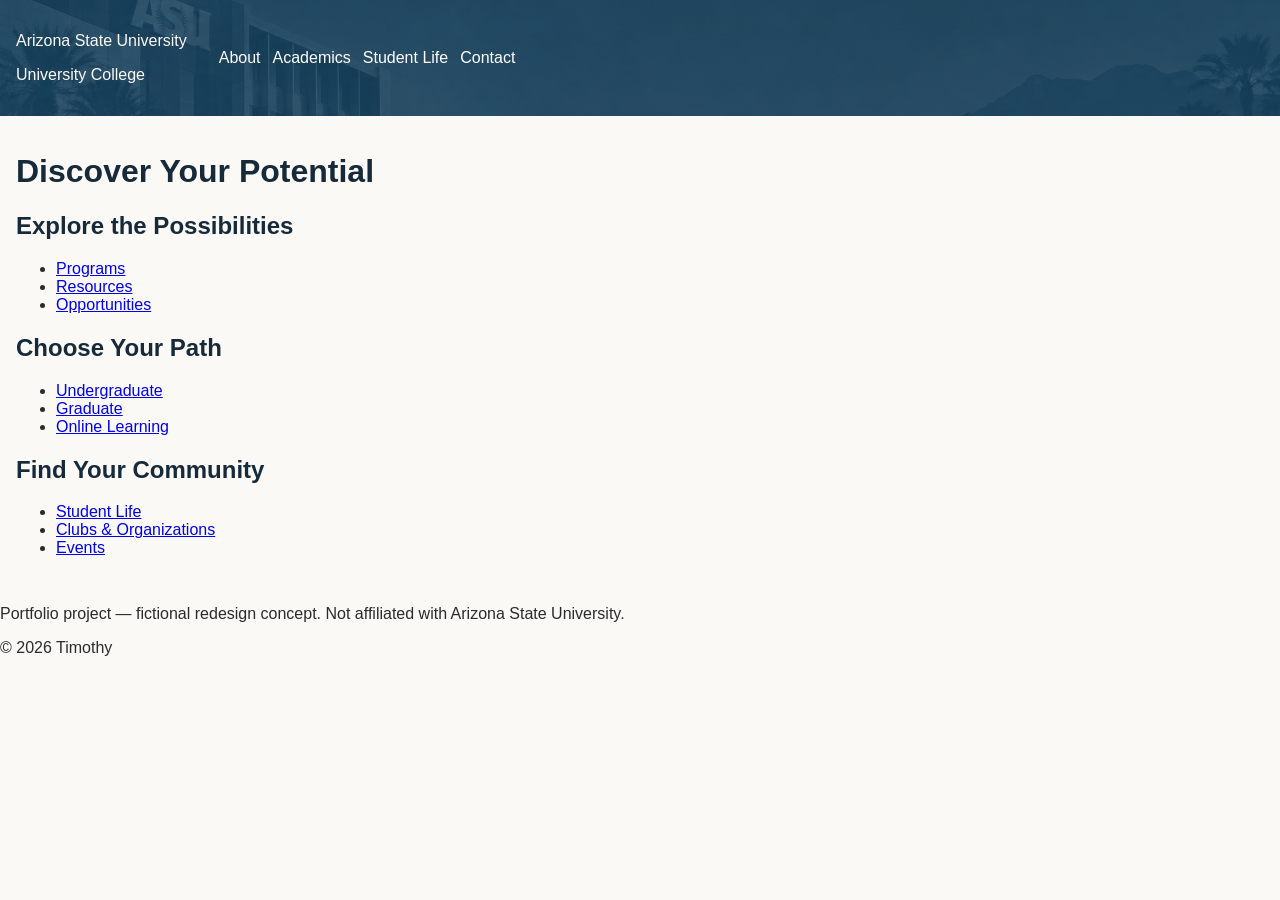
==== index.html @ 2368262f "Add styles for menu toggle button and update header background" ====
<!DOCTYPE html>
<html lang="en">
<head>
    <meta charset="UTF-8">
    <meta name="viewport" content="width=device-width, initial-scale=1.0">
    <title>Arizona State University | University College</title>
    <meta
        name="description"
        content="Explore programs, resources, and opportunities at University College."
    >
    <link rel="stylesheet" href="css/styles.css">
    
</head>

<body>
    <header>
        <div class="site-branding">
            <p>Arizona State University</p>
            <p>University College</p>
        </div>

        <nav id="main-navigation" aria-label="Main navigation"
            >
            <ul>
                <li><a href="about.html">About</a></li>
                <li><a href="academics.html">Academics</a></li>
                <li><a href="student-life.html">Student Life</a></li>
                <li><a href="contact.html">Contact</a></li>
            </ul>
         </nav>
        <button class="button" type="button" id="menu-toggle" aria-expanded="false"aria-controls="main-navigation">
            Menu
        </button>
    </header>
    <main>
        

        <h1>Discover Your Potential</h1>
        <section class="intro">
            <h2>Explore the Possibilities</h2>
                <ul>   
                    <li><a href="programs.html">Programs</a></li>
                    <li><a href="resources.html">Resources</a></li>
                    <li><a href="opportunities.html">Opportunities</a></li>
                </ul>
        </section>
        <section>
            <h2>Choose Your Path</h2>
                <ul>
                    <li><a href="undergraduate.html">Undergraduate</a></li>
                    <li><a href="graduate.html">Graduate</a></li>
                    <li><a href="online.html">Online Learning</a></li>
                </ul>
        </section>
        <section>
            <h2>Find Your Community</h2>
                <ul>
                    <li><a href="student-life.html">Student Life</a></li>
                    <li><a href="clubs.html">Clubs & Organizations</a></li>
                    <li><a href="events.html">Events</a></li>
            </ul>
        </section>

    </main>

    <footer>
        <p>
            Portfolio project — fictional redesign concept.
            Not affiliated with Arizona State University.
        </p>

        <p>&copy; 2026 Timothy </p>
     </footer>
    <script src="js/scripts.js"></script>
</body>
</html>
---- css/styles.css ----
/* Base styles = mobile */
* {
    box-sizing: border-box;
}

:root {
  /* Use for headings, navigation, and other high-emphasis content. */
  --color-navy: #172A3A;
  /* Use for primary actions, links, and interactive controls. */
  --color-teal: #2A7F7F;
  /* Use for warm, low-contrast surfaces, highlights, or secondary sections. */
  --color-sand: #E8DCC4;
  /* Use as the main page background or a light text color on dark surfaces. */
  --color-off-white: #FAF9F6;
  /* Use for body text, icons, and other readable foreground content. */
  --color-charcoal: #2B2B2B;
  /* Use sparingly for alerts, featured accents, or attention-drawing actions. */
  --color-terracotta: #C86B4A;
}

#main-navigation {
    display: none;
}

#main-navigation.is-open {
    display: block;
}

#menu-toggle {
  margin-top: 1rem;
  background-color: var(--color-terracotta);
  border: 2px solid var(--color-off-white);
  border-radius: 0.4rem;
  box-shadow: 0 0.35rem 0.8rem rgb(0 0 0 / 35%);
  color: var(--color-off-white);
  padding: 0.65rem 1.15rem;
  font: inherit;
  font-weight: 700;
    cursor: pointer;
}

#menu-toggle:hover,
#menu-toggle:focus-visible {
  background-color: var(--color-sand);
  color: var(--color-navy);
}

body {
  
  margin: 0;
  background-color: var(--color-off-white);
  color: var(--color-charcoal);
  font-family: Arial, sans-serif;
}

h1, h2, h3 {
  color: var(--color-navy);
}


header {
    padding: 1rem;
    background-color: var(--color-navy);
    color: var(--color-off-white);
    background-image: url('../assets/Header background.png');
    background-size: cover;
    background-position: center;


}


nav ul {
    display: flex;
    flex-direction: column;
    gap: 0.75rem;
    margin: 1rem 0 0;
    padding: 0;
    list-style: none;
}

nav a {
    display: block;
    padding: 0.5rem 0;
    color: #ffffff;
    text-decoration: none;
}

nav a:hover,
nav a:focus {
    text-decoration: underline;
}

.button {
  background-color: var(--color-teal);
  color: var(--color-off-white);
}

main {
  padding: 1rem;
}

@media (min-width: 768px) {
  header {
    display: flex;
    align-items: center;
    gap: 2rem;
  }

  #main-navigation {
    display: block;
  }

  nav ul {
    flex-direction: row;
    margin: 0;
  }

  #menu-toggle {
    display: none;
  }
}
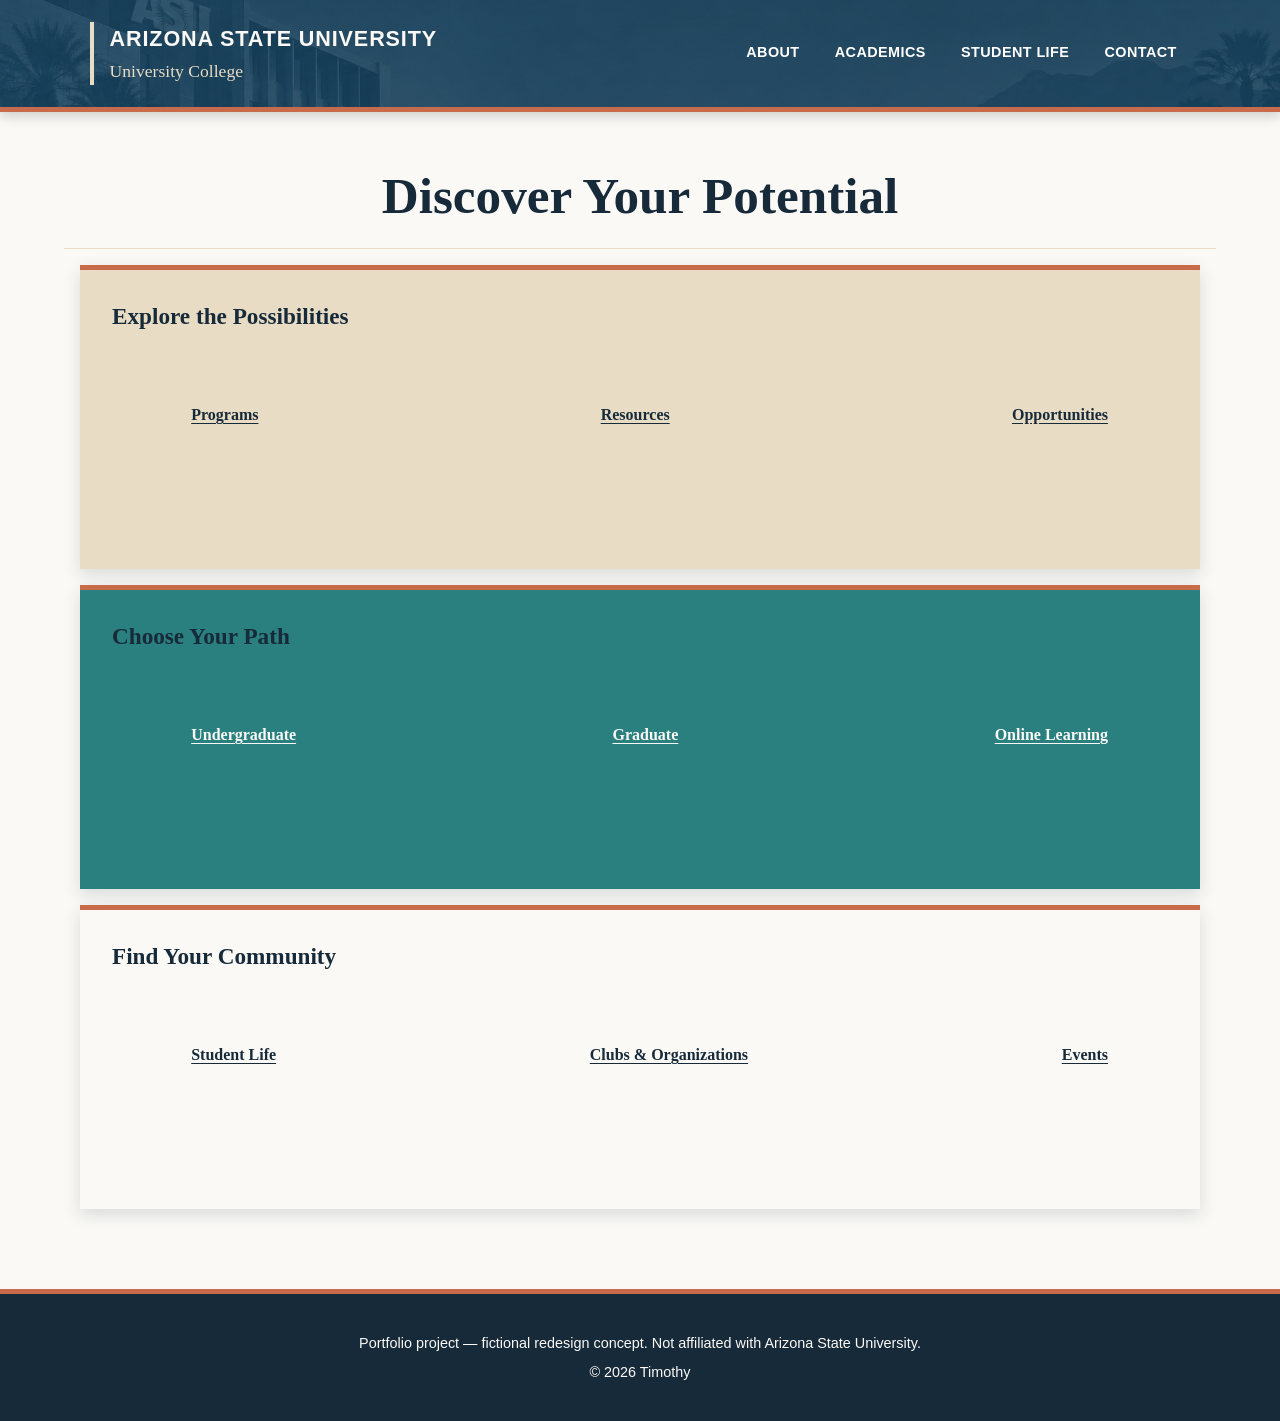
==== commit 44ba9b11: "Enhance accessibility and layout: add skip link, improve header structure, and update section classe" ====
--- a/index.html
+++ b/index.html
@@ -13,6 +13,7 @@
 </head>
 
 <body>
+    <a class="skip-link" href="#main-content">Skip to main content</a>
     <header>
         <div class="site-branding">
             <p>Arizona State University</p>
@@ -28,15 +29,15 @@
                 <li><a href="contact.html">Contact</a></li>
             </ul>
          </nav>
-        <button class="button" type="button" id="menu-toggle" aria-expanded="false"aria-controls="main-navigation">
+        <button class="button" type="button" id="menu-toggle" aria-expanded="false" aria-controls="main-navigation" aria-label="Toggle main navigation">
             Menu
         </button>
     </header>
-    <main>
+    <main id="main-content">
         
 
-        <h1>Discover Your Potential</h1>
-        <section class="intro">
+        <h1 class="page-title">Discover Your Potential</h1>
+        <section class="opportunities">
             <h2>Explore the Possibilities</h2>
                 <ul>   
                     <li><a href="programs.html">Programs</a></li>
@@ -44,7 +45,7 @@
                     <li><a href="opportunities.html">Opportunities</a></li>
                 </ul>
         </section>
-        <section>
+        <section class="path">
             <h2>Choose Your Path</h2>
                 <ul>
                     <li><a href="undergraduate.html">Undergraduate</a></li>
@@ -52,7 +53,7 @@
                     <li><a href="online.html">Online Learning</a></li>
                 </ul>
         </section>
-        <section>
+        <section class="community">
             <h2>Find Your Community</h2>
                 <ul>
                     <li><a href="student-life.html">Student Life</a></li>
@@ -63,7 +64,7 @@
 
     </main>
 
-    <footer>
+    <footer class="site-footer">
         <p>
             Portfolio project — fictional redesign concept.
             Not affiliated with Arizona State University.
--- a/css/styles.css
+++ b/css/styles.css
@@ -46,29 +46,77 @@
 }
 
 body {
-  
   margin: 0;
   background-color: var(--color-off-white);
   color: var(--color-charcoal);
   font-family: Arial, sans-serif;
+  line-height: 1.5;
 }
 
 h1, h2, h3 {
   color: var(--color-navy);
 }
 
+a {
+  text-underline-offset: 0.2em;
+}
+
+:focus-visible {
+  outline: 0.2rem solid var(--color-terracotta);
+  outline-offset: 0.2rem;
+}
+
+.skip-link {
+  position: absolute;
+  top: 0;
+  left: 0;
+  z-index: 1;
+  padding: 0.75rem 1rem;
+  background-color: var(--color-off-white);
+  color: var(--color-navy);
+  font-weight: 700;
+  transform: translateY(-125%);
+}
+
+.skip-link:focus {
+  transform: translateY(0);
+}
+
 
 header {
-    padding: 1rem;
+  padding: 1.25rem 1rem 1.5rem;
     background-color: var(--color-navy);
     color: var(--color-off-white);
+  border-bottom: 0.35rem solid var(--color-terracotta);
     background-image: url('../assets/Header background.png');
     background-size: cover;
     background-position: center;
-
-
-}
-
+}
+
+.site-branding {
+  border-left: 0.25rem solid var(--color-sand);
+  padding-left: 0.85rem;
+}
+
+.site-branding p {
+  margin: 0;
+}
+
+.site-branding p:first-child {
+  font-size: 1.2rem;
+  font-weight: 700;
+}
+
+.site-branding p:last-child {
+  color: var(--color-sand);
+  font-size: 1rem;
+}
+.page-title {
+  margin: 0;
+  padding: 2rem 1rem 1.25rem;
+  font-size: clamp(2rem, 9vw, 2.75rem);
+  line-height: 1.1;
+}
 
 nav ul {
     display: flex;
@@ -81,9 +129,11 @@
 
 nav a {
     display: block;
-    padding: 0.5rem 0;
+  padding: 0.7rem 0.25rem;
+  border-bottom: 1px solid rgb(250 249 246 / 35%);
     color: #ffffff;
     text-decoration: none;
+  font-weight: 700;
 }
 
 nav a:hover,
@@ -92,19 +142,146 @@
 }
 
 .button {
+  min-width: 5.5rem;
   background-color: var(--color-teal);
+  border: 2px solid var(--color-off-white);
+  border-radius: 0.35rem;
   color: var(--color-off-white);
-}
-
-main {
-  padding: 1rem;
-}
+  padding: 0.65rem 1rem;
+  font: inherit;
+  font-weight: 700;
+  cursor: pointer;
+}
+
+
+.opportunities,
+.path,
+.community {
+  margin: 0 1rem 1rem;
+  border-top: 0.35rem solid var(--color-terracotta);
+  box-shadow: 0 0.25rem 0.8rem rgb(23 42 58 / 12%);
+}
+
+.opportunities ul,
+.path ul,
+.community ul {
+    list-style: none;
+    margin: 1.25rem 0 0;
+    padding: 0;
+} 
+
+.opportunities{
+  background-color: var(--color-sand);
+  padding: 1.5rem;
+}
+.path{
+  background-color: var(--color-teal);
+  padding: 1.5rem;
+}
+.community{
+  background-color: var(--color-off-white);
+  padding: 1.5rem;
+}
+
+.opportunities h2,
+.path h2,
+.community h2 {
+  margin: 0;
+  font-size: 1.4rem;
+  line-height: 1.25;
+}
+
+.opportunities li,
+.path li,
+.community li {
+  margin: 0.35rem 0;
+}
+
+.opportunities li a,
+.path li a,
+.community li a {
+  display: block;
+  padding: 0.65rem 0.75rem;
+  color: var(--color-navy);
+  font-weight: 700;
+}
+
+.path li a {
+  color: var(--color-off-white);
+}
+
+.opportunities li a:hover,
+.opportunities li a:focus-visible,
+.path li a:hover,
+.path li a:focus-visible,
+.community li a:hover,
+.community li a:focus-visible {
+  background-color: rgb(255 255 255 / 45%);
+  text-decoration: none;
+}
+.site-footer {
+  background-color: var(--color-navy);
+  color: var(--color-off-white);
+  border-top: 0.35rem solid var(--color-terracotta);
+  text-align: center;
+  padding: 1.5rem 1rem;
+  font-size: 0.9rem;
+}
+
+
+
+
+
+
+
+
+
+
+
+
 
 @media (min-width: 768px) {
+  body {
+    font-family: Georgia, 'Times New Roman', serif;
+    line-height: 1.6;
+  }
+
   header {
     display: flex;
     align-items: center;
-    gap: 2rem;
+    justify-content: space-between;
+    gap: 3rem;
+    min-height: 7rem;
+    padding: 1.25rem clamp(2rem, 7vw, 7rem);
+    border-bottom: 0.35rem solid var(--color-terracotta);
+    box-shadow: 0 0.25rem 0.75rem rgb(0 0 0 / 18%);
+  }
+
+  .site-branding {
+    flex-shrink: 0;
+    border-left: 0.25rem solid var(--color-sand);
+    padding-left: 1rem;
+  }
+
+  .site-branding p {
+    margin: 0;
+  }
+
+  .site-branding p:first-child {
+    font-family: Arial, sans-serif;
+    font-size: 1.35rem;
+    font-weight: 700;
+    letter-spacing: 0.04em;
+    text-transform: uppercase;
+  }
+
+  .site-branding p:last-child {
+    color: var(--color-sand);
+    font-size: 1.1rem;
+  }
+
+  nav {
+    margin-left: auto;
   }
 
   #main-navigation {
@@ -112,8 +289,98 @@
   }
 
   nav ul {
+    align-items: center;
     flex-direction: row;
+    gap: 0.5rem;
     margin: 0;
+  }
+
+  nav a {
+    border-bottom: 0.15rem solid transparent;
+    padding: 0.6rem 0.85rem;
+    font-family: Arial, sans-serif;
+    font-size: 0.9rem;
+    font-weight: 700;
+    letter-spacing: 0.03em;
+    text-transform: uppercase;
+  }
+
+  nav a:hover,
+  nav a:focus-visible {
+    border-bottom-color: var(--color-sand);
+    text-decoration: none;
+  }
+
+  main {
+
+    gap: 1.5rem;
+    max-width: 100rem;
+    margin: 0 auto;
+    padding: 3.5rem clamp(2rem, 5vw, 5rem) 4rem;
+  }
+
+  .page-title {
+
+    margin: 0 0 1rem;
+    padding: 0 0 1.5rem;
+    border-bottom: 1px solid var(--color-sand);
+    font-size: clamp(2.3rem, 4vw, 4rem);
+    line-height: 1.1;
+    text-align: center;
+  }
+
+  .opportunities,
+  .path,
+  .community {
+    
+    min-height: 19rem;
+    padding: 2rem;
+    border-top: 0.35rem solid var(--color-terracotta);
+    box-shadow: 0 0.35rem 1rem rgb(23 42 58 / 14%);
+  }
+
+  .opportunities h2,
+  .path h2,
+  .community h2 {
+    margin-top: 0;
+    font-size: 1.45rem;
+    line-height: 1.25;
+  }
+
+  .opportunities ul,
+  .path ul,
+  .community ul {
+    display: flex;
+    flex-wrap: wrap;
+    justify-content: space-between;
+    list-style: none;
+    margin: 3rem;
+    padding-left: 1.2rem;
+  }
+
+  .opportunities li,
+  .path li,
+  .community li {
+    margin: 0.75rem 0;
+  }
+
+  main a {
+    color: var(--color-navy);
+    font-weight: 700;
+  }
+
+  main a:hover,
+  main a:focus-visible {
+    color: var(--color-terracotta);
+  }
+
+  .site-footer {
+    padding: 2rem clamp(2rem, 7vw, 7rem);
+    font-family: Arial, sans-serif;
+  }
+
+  .site-footer p {
+    margin: 0.35rem 0;
   }
 
   #menu-toggle {
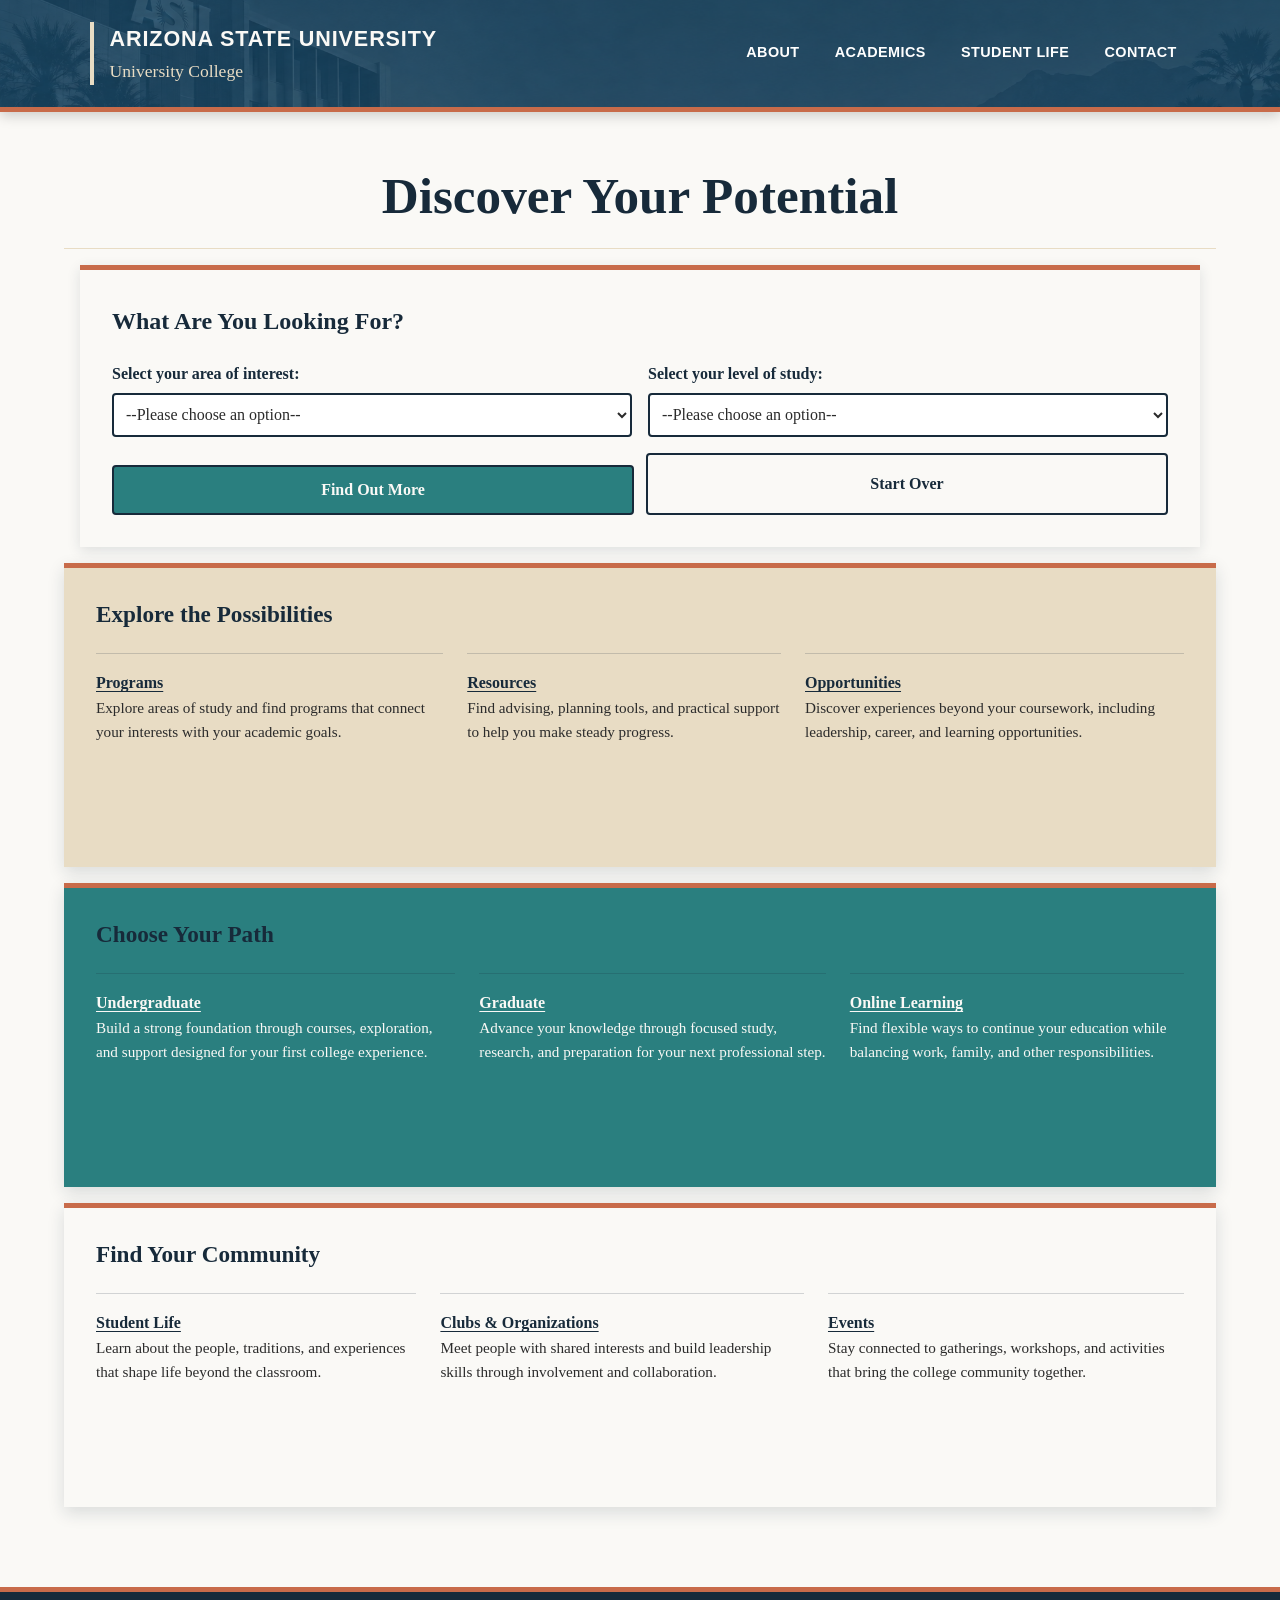
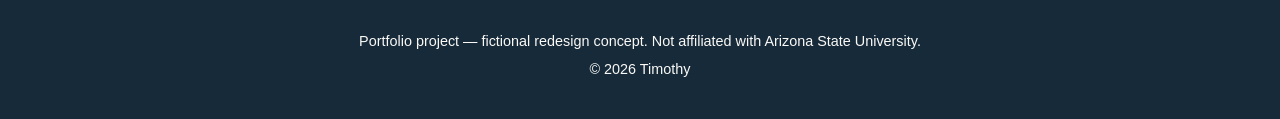
==== commit 04be5438: "Add questionnaire section and implement form handling for recommendations" ====
--- a/index.html
+++ b/index.html
@@ -30,35 +30,97 @@
             </ul>
          </nav>
         <button class="button" type="button" id="menu-toggle" aria-expanded="false" aria-controls="main-navigation" aria-label="Toggle main navigation">
-            Menu
+            Menu☰
         </button>
     </header>
     <main id="main-content">
         
 
         <h1 class="page-title">Discover Your Potential</h1>
+
+        <section class="questionnaire">
+            <h2>What Are You Looking For?</h2>
+            <form id="questionnaire-form">
+                <div class="form-field">
+                    <label for="interest">Select your area of interest:</label>
+                    <select id="interest" name="interest" required>
+                        <option value="">--Please choose an option--</option>
+                        <option value="programs">Programs</option>
+                        <option value="resources">Resources</option>
+                        <option value="opportunities">Opportunities</option>
+                    </select>
+                </div>
+
+                <div class="form-field">
+                    <label for="level">Select your level of study:</label>
+                    <select id="level" name="level" required>
+                        <option value="">--Please choose an option--</option>
+                        <option value="undergraduate">Undergraduate</option>
+                        <option value="graduate">Graduate</option>
+                        <option value="online">Online Learning</option>
+                    </select>
+                </div>
+
+                <div class="form-actions">
+                    <button type="submit">Find Out More</button>
+                    <button type="reset">Start Over</button>
+                </div>
+            </form>
+            <div class="questionnaire-result" id="questionnaire-result" aria-live="polite" tabindex="-1" hidden></div>
+
+        </section>
+
+
+
         <section class="opportunities">
             <h2>Explore the Possibilities</h2>
                 <ul>   
-                    <li><a href="programs.html">Programs</a></li>
-                    <li><a href="resources.html">Resources</a></li>
-                    <li><a href="opportunities.html">Opportunities</a></li>
+                    <li>
+                        <a href="programs.html">Programs</a>
+                        <p>Explore areas of study and find programs that connect your interests with your academic goals.</p>
+                    </li>
+                    <li>
+                        <a href="resources.html">Resources</a>
+                        <p>Find advising, planning tools, and practical support to help you make steady progress.</p>
+                    </li>
+                    <li>
+                        <a href="opportunities.html">Opportunities</a>
+                        <p>Discover experiences beyond your coursework, including leadership, career, and learning opportunities.</p>
+                    </li>
                 </ul>
         </section>
         <section class="path">
             <h2>Choose Your Path</h2>
                 <ul>
-                    <li><a href="undergraduate.html">Undergraduate</a></li>
-                    <li><a href="graduate.html">Graduate</a></li>
-                    <li><a href="online.html">Online Learning</a></li>
+                    <li>
+                        <a href="undergraduate.html">Undergraduate</a>
+                        <p>Build a strong foundation through courses, exploration, and support designed for your first college experience.</p>
+                    </li>
+                    <li>
+                        <a href="graduate.html">Graduate</a>
+                        <p>Advance your knowledge through focused study, research, and preparation for your next professional step.</p>
+                    </li>
+                    <li>
+                        <a href="online.html">Online Learning</a>
+                        <p>Find flexible ways to continue your education while balancing work, family, and other responsibilities.</p>
+                    </li>
                 </ul>
         </section>
         <section class="community">
             <h2>Find Your Community</h2>
                 <ul>
-                    <li><a href="student-life.html">Student Life</a></li>
-                    <li><a href="clubs.html">Clubs & Organizations</a></li>
-                    <li><a href="events.html">Events</a></li>
+                    <li>
+                        <a href="student-life.html">Student Life</a>
+                        <p>Learn about the people, traditions, and experiences that shape life beyond the classroom.</p>
+                    </li>
+                    <li>
+                        <a href="clubs.html">Clubs & Organizations</a>
+                        <p>Meet people with shared interests and build leadership skills through involvement and collaboration.</p>
+                    </li>
+                    <li>
+                        <a href="events.html">Events</a>
+                        <p>Stay connected to gatherings, workshops, and activities that bring the college community together.</p>
+                    </li>
             </ul>
         </section>
 
--- a/css/styles.css
+++ b/css/styles.css
@@ -162,6 +162,15 @@
   box-shadow: 0 0.25rem 0.8rem rgb(23 42 58 / 12%);
 }
 
+.questionnaire,
+.opportunities,
+.path,
+.community {
+  max-width: 72rem;
+  margin-right: auto;
+  margin-left: auto;
+}
+
 .opportunities ul,
 .path ul,
 .community ul {
@@ -195,6 +204,8 @@
 .path li,
 .community li {
   margin: 0.35rem 0;
+  border-top: 1px solid rgb(23 42 58 / 18%);
+  padding-top: 0.75rem;
 }
 
 .opportunities li a,
@@ -206,7 +217,19 @@
   font-weight: 700;
 }
 
+.opportunities li p,
+.path li p,
+.community li p {
+  margin: 0.15rem 0 1rem;
+  padding: 0 0.75rem;
+  font-size: 0.95rem;
+}
+
 .path li a {
+  color: var(--color-off-white);
+}
+
+.path li p {
   color: var(--color-off-white);
 }
 
@@ -228,17 +251,105 @@
   font-size: 0.9rem;
 }
 
-
-
-
-
-
-
-
-
-
-
-
+.questionnaire {
+  width: min(72rem, calc(100% - 2rem));
+  margin: 0 auto 1rem;
+  padding: 1.5rem;
+  border-top: 0.35rem solid var(--color-terracotta);
+  background-color: var(--color-off-white);
+  box-shadow: 0 0.25rem 0.8rem rgb(23 42 58 / 12%);
+}
+
+.questionnaire h2 {
+  margin-top: 0;
+  margin-bottom: 1.25rem;
+}
+
+.questionnaire form {
+  display: grid;
+  gap: 1rem;
+  max-width: 48rem;
+}
+
+.form-field {
+  display: grid;
+  gap: 0.4rem;
+}
+
+.questionnaire label {
+  color: var(--color-navy);
+  font-weight: 700;
+}
+
+.questionnaire select {
+  min-height: 2.75rem;
+  padding: 0.5rem;
+  border: 2px solid var(--color-navy);
+  border-radius: 0.25rem;
+  background-color: #ffffff;
+  color: var(--color-charcoal);
+  font: inherit;
+}
+
+.questionnaire button {
+  min-height: 2.75rem;
+  margin-top: 0.75rem;
+  padding: 0.65rem 1rem;
+  border: 2px solid var(--color-navy);
+  border-radius: 0.25rem;
+  background-color: var(--color-teal);
+  color: var(--color-off-white);
+  font: inherit;
+  font-weight: 700;
+  cursor: pointer;
+}
+
+.questionnaire button[type="reset"] {
+  margin-top: 0;
+  background-color: transparent;
+  color: var(--color-navy);
+}
+
+.form-actions {
+  display: flex;
+  flex-wrap: wrap;
+  gap: 0.75rem;
+}
+
+.form-actions button {
+  flex: 1 1 12rem;
+}
+
+.questionnaire-result {
+  margin-top: 1.5rem;
+  padding: 1rem;
+  border-left: 0.3rem solid var(--color-terracotta);
+  background-color: var(--color-sand);
+}
+
+.questionnaire-result[hidden] {
+  display: none;
+}
+
+.questionnaire-result h3 {
+  margin-top: 0;
+}
+
+.questionnaire-result a {
+  color: var(--color-navy);
+  font-weight: 700;
+}
+
+
+
+
+
+
+
+
+
+
+/*desktop styles*/
 
 @media (min-width: 768px) {
   body {
@@ -312,8 +423,6 @@
   }
 
   main {
-
-    gap: 1.5rem;
     max-width: 100rem;
     margin: 0 auto;
     padding: 3.5rem clamp(2rem, 5vw, 5rem) 4rem;
@@ -350,18 +459,33 @@
   .opportunities ul,
   .path ul,
   .community ul {
-    display: flex;
-    flex-wrap: wrap;
-    justify-content: space-between;
+    display:flex;
+    flex-direction: row;
     list-style: none;
-    margin: 3rem;
-    padding-left: 1.2rem;
+    gap: 1.5rem;
+    margin: 1.5rem 0 0;
+    padding: 0;
   }
 
   .opportunities li,
   .path li,
   .community li {
-    margin: 0.75rem 0;
+    display: flex;
+    flex-direction: column;
+    align-items: start;
+    column-gap: 2rem;
+    margin: 0;
+    padding: 1rem 0;
+  }
+
+  .opportunities li a,
+  .path li a,
+  .community li a,
+  .opportunities li p,
+  .path li p,
+  .community li p {
+    margin: 0;
+    padding: 0;
   }
 
   main a {
@@ -383,7 +507,75 @@
     margin: 0.35rem 0;
   }
 
+  .questionnaire {
+    padding: 2rem;
+    
+  }
+
+  .questionnaire form {
+    grid-template-columns: repeat(2, minmax(0, 1fr));
+    align-items: end;
+    max-width: none;
+  }
+
+  .form-actions {
+    grid-column: 1 / -1;
+  }
+
   #menu-toggle {
     display: none;
   }
+}
+
+/* Tablet layout: keep navigation horizontal while giving content room to breathe. */
+@media (min-width: 768px) and (max-width: 1023px) {
+  header {
+    gap: 1.5rem;
+    padding: 1.25rem 2rem;
+  }
+
+  nav a {
+    padding: 0.5rem 0.45rem;
+    font-size: 0.8rem;
+  }
+
+  main {
+    padding: 2.5rem 2rem 3rem;
+  }
+
+  .page-title {
+    font-size: clamp(2.3rem, 5vw, 3.25rem);
+  }
+
+  .opportunities,
+  .path,
+  .community {
+    min-height: 17rem;
+    padding: 1.5rem;
+  }
+
+  .opportunities ul,
+  .path ul,
+  .community ul {
+    margin: 1.5rem 0 0;
+  }
+}
+
+/* Narrow tablets: stack the masthead so navigation never collides with branding. */
+@media (min-width: 768px) and (max-width: 879px) {
+  header {
+    align-items: stretch;
+    flex-direction: column;
+    gap: 1rem;
+  }
+
+  nav {
+    margin-left: 0;
+  }
+
+  nav ul {
+    justify-content: center;
+    flex-wrap: wrap;
+    row-gap: 0.25rem;
+  }
 }
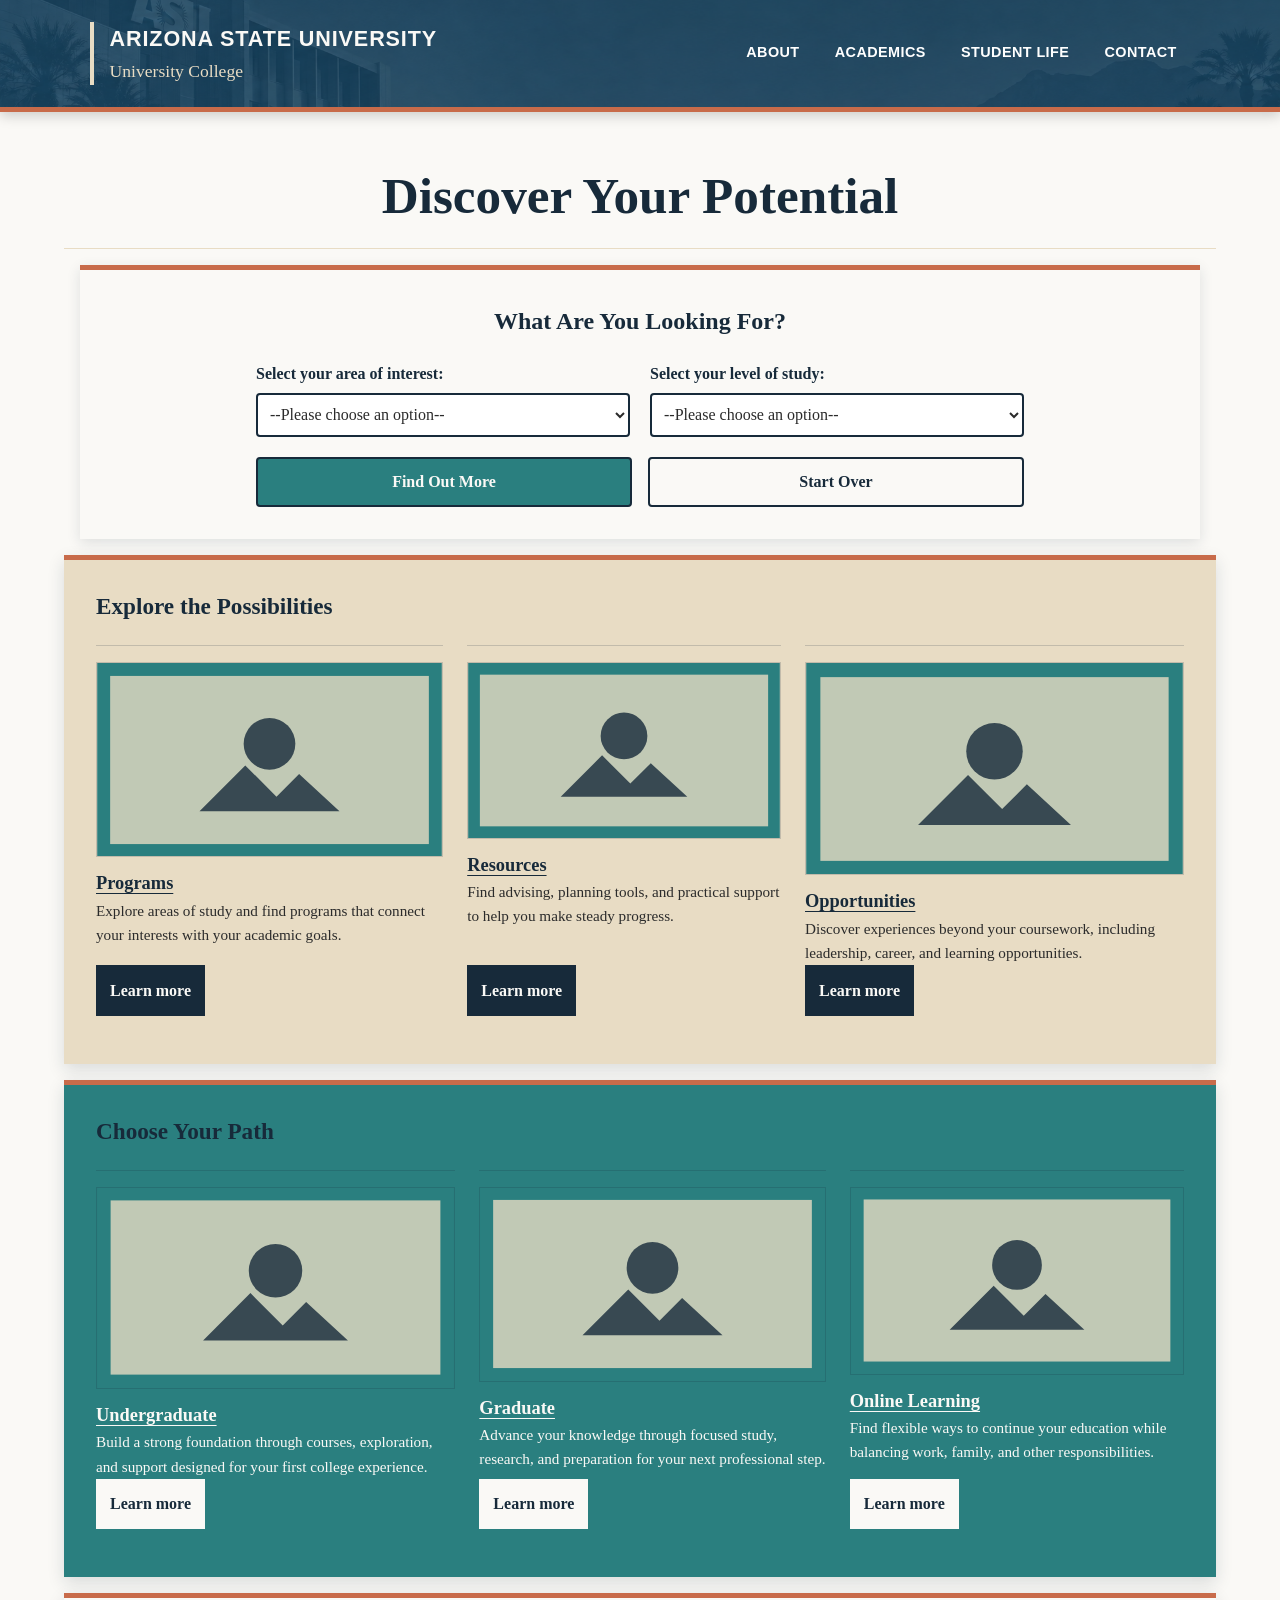
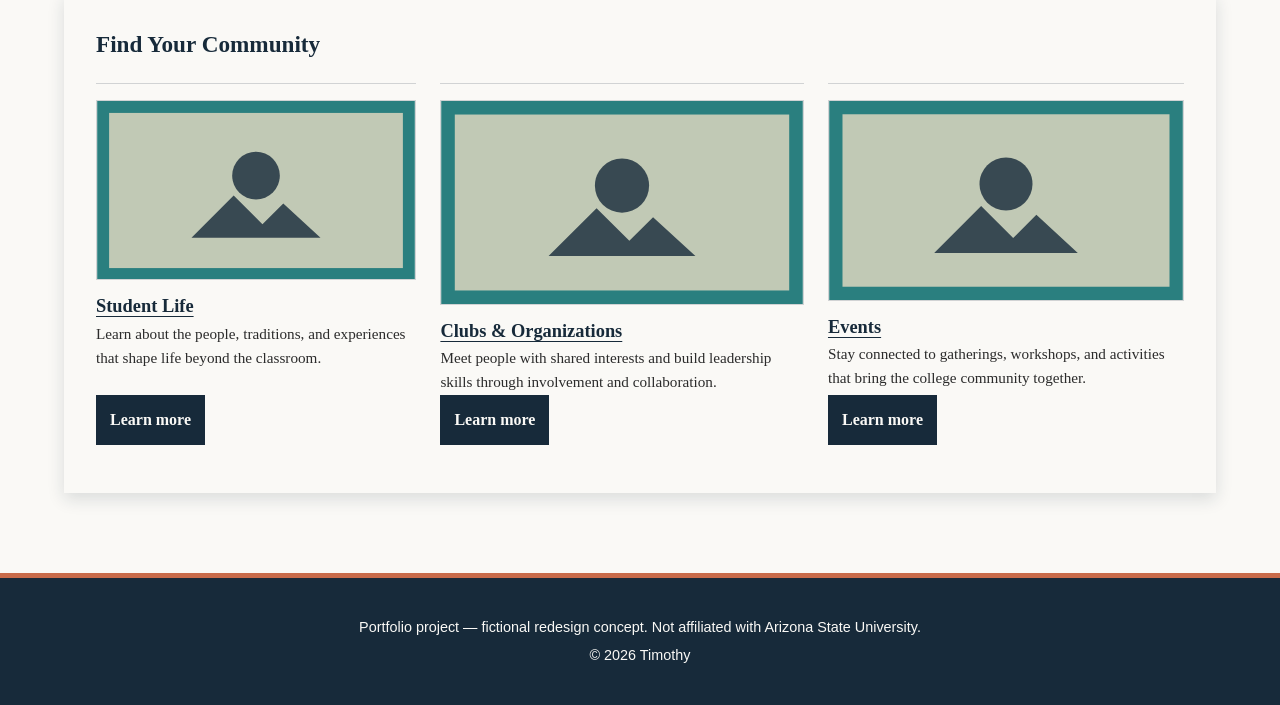
==== commit 8f8dcff2: "Implement under construction pages and update navigation links to point to them" ====
--- a/index.html
+++ b/index.html
@@ -23,10 +23,10 @@
         <nav id="main-navigation" aria-label="Main navigation"
             >
             <ul>
-                <li><a href="about.html">About</a></li>
-                <li><a href="academics.html">Academics</a></li>
-                <li><a href="student-life.html">Student Life</a></li>
-                <li><a href="contact.html">Contact</a></li>
+                <li><a href="under-construction.html">About</a></li>
+                <li><a href="under-construction.html">Academics</a></li>
+                <li><a href="under-construction.html">Student Life</a></li>
+                <li><a href="under-construction.html">Contact</a></li>
             </ul>
          </nav>
         <button class="button" type="button" id="menu-toggle" aria-expanded="false" aria-controls="main-navigation" aria-label="Toggle main navigation">
@@ -76,16 +76,22 @@
             <h2>Explore the Possibilities</h2>
                 <ul>   
                     <li>
-                        <a href="programs.html">Programs</a>
+                        <img src="assets/subsection-placeholder.svg" alt="">
+                        <h3 class="subsection-title">Programs</h3>
                         <p>Explore areas of study and find programs that connect your interests with your academic goals.</p>
+                        <a class="learn-more" href="under-construction.html">Learn more</a>
                     </li>
                     <li>
-                        <a href="resources.html">Resources</a>
+                        <img src="assets/subsection-placeholder.svg" alt="">
+                        <h3 class="subsection-title">Resources</h3>
                         <p>Find advising, planning tools, and practical support to help you make steady progress.</p>
+                        <a class="learn-more" href="under-construction.html">Learn more</a>
                     </li>
                     <li>
-                        <a href="opportunities.html">Opportunities</a>
+                        <img src="assets/subsection-placeholder.svg" alt="">
+                        <h3 class="subsection-title">Opportunities</h3>
                         <p>Discover experiences beyond your coursework, including leadership, career, and learning opportunities.</p>
+                        <a class="learn-more" href="under-construction.html">Learn more</a>
                     </li>
                 </ul>
         </section>
@@ -93,16 +99,22 @@
             <h2>Choose Your Path</h2>
                 <ul>
                     <li>
-                        <a href="undergraduate.html">Undergraduate</a>
+                        <img src="assets/subsection-placeholder.svg" alt="">
+                        <h3 class="subsection-title">Undergraduate</h3>
                         <p>Build a strong foundation through courses, exploration, and support designed for your first college experience.</p>
+                        <a class="learn-more" href="under-construction.html">Learn more</a>
                     </li>
                     <li>
-                        <a href="graduate.html">Graduate</a>
+                        <img src="assets/subsection-placeholder.svg" alt="">
+                        <h3 class="subsection-title">Graduate</h3>
                         <p>Advance your knowledge through focused study, research, and preparation for your next professional step.</p>
+                        <a class="learn-more" href="under-construction.html">Learn more</a>
                     </li>
                     <li>
-                        <a href="online.html">Online Learning</a>
+                        <img src="assets/subsection-placeholder.svg" alt="">
+                        <h3 class="subsection-title">Online Learning</h3>
                         <p>Find flexible ways to continue your education while balancing work, family, and other responsibilities.</p>
+                        <a class="learn-more" href="under-construction.html">Learn more</a>
                     </li>
                 </ul>
         </section>
@@ -110,16 +122,22 @@
             <h2>Find Your Community</h2>
                 <ul>
                     <li>
-                        <a href="student-life.html">Student Life</a>
+                        <img src="assets/subsection-placeholder.svg" alt="">
+                        <h3 class="subsection-title">Student Life</h3>
                         <p>Learn about the people, traditions, and experiences that shape life beyond the classroom.</p>
+                        <a class="learn-more" href="under-construction.html">Learn more</a>
                     </li>
                     <li>
-                        <a href="clubs.html">Clubs & Organizations</a>
+                        <img src="assets/subsection-placeholder.svg" alt="">
+                        <h3 class="subsection-title">Clubs &amp; Organizations</h3>
                         <p>Meet people with shared interests and build leadership skills through involvement and collaboration.</p>
+                        <a class="learn-more" href="under-construction.html">Learn more</a>
                     </li>
                     <li>
-                        <a href="events.html">Events</a>
+                        <img src="assets/subsection-placeholder.svg" alt="">
+                        <h3 class="subsection-title">Events</h3>
                         <p>Stay connected to gatherings, workshops, and activities that bring the college community together.</p>
+                        <a class="learn-more" href="under-construction.html">Learn more</a>
                     </li>
             </ul>
         </section>
--- a/css/styles.css
+++ b/css/styles.css
@@ -1,6 +1,6 @@
 /* Base styles = mobile */
 * {
-    box-sizing: border-box;
+  box-sizing: border-box;
 }
 
 :root {
@@ -16,14 +16,15 @@
   --color-charcoal: #2B2B2B;
   /* Use sparingly for alerts, featured accents, or attention-drawing actions. */
   --color-terracotta: #C86B4A;
+  --color-light-blue: #B8E3EE;
 }
 
 #main-navigation {
-    display: none;
+  display: none;
 }
 
 #main-navigation.is-open {
-    display: block;
+  display: block;
 }
 
 #menu-toggle {
@@ -36,7 +37,7 @@
   padding: 0.65rem 1.15rem;
   font: inherit;
   font-weight: 700;
-    cursor: pointer;
+  cursor: pointer;
 }
 
 #menu-toggle:hover,
@@ -85,12 +86,12 @@
 
 header {
   padding: 1.25rem 1rem 1.5rem;
-    background-color: var(--color-navy);
-    color: var(--color-off-white);
+  background-color: var(--color-navy);
+  color: var(--color-off-white);
   border-bottom: 0.35rem solid var(--color-terracotta);
-    background-image: url('../assets/Header background.png');
-    background-size: cover;
-    background-position: center;
+  background-image: url('../assets/Header background.png');
+  background-size: cover;
+  background-position: center;
 }
 
 .site-branding {
@@ -119,26 +120,26 @@
 }
 
 nav ul {
-    display: flex;
-    flex-direction: column;
-    gap: 0.75rem;
-    margin: 1rem 0 0;
-    padding: 0;
-    list-style: none;
+  display: flex;
+  flex-direction: column;
+  gap: 0.75rem;
+  margin: 1rem 0 0;
+  padding: 0;
+  list-style: none;
 }
 
 nav a {
-    display: block;
+  display: block;
   padding: 0.7rem 0.25rem;
   border-bottom: 1px solid rgb(250 249 246 / 35%);
-    color: #ffffff;
-    text-decoration: none;
+  color: #ffffff;
+  text-decoration: none;
   font-weight: 700;
 }
 
 nav a:hover,
 nav a:focus {
-    text-decoration: underline;
+  text-decoration: underline;
 }
 
 .button {
@@ -174,9 +175,9 @@
 .opportunities ul,
 .path ul,
 .community ul {
-    list-style: none;
-    margin: 1.25rem 0 0;
-    padding: 0;
+  list-style: none;
+  margin: 1.25rem 0 0;
+  padding: 0;
 } 
 
 .opportunities{
@@ -217,6 +218,35 @@
   font-weight: 700;
 }
 
+.opportunities li img,
+.path li img,
+.community li img {
+  display: block;
+  width: 100%;
+  height: auto;
+  aspect-ratio: 16 / 9;
+  object-fit: cover;
+  border: 1px solid rgb(23 42 58 / 18%);
+}
+
+.subsection-title {
+  margin: 0.75rem 0 0;
+  padding: 0 0.75rem;
+  color: var(--color-navy);
+  font-size: 1.15rem;
+  text-decoration: underline;
+  text-underline-offset: 0.2em;
+}
+
+.learn-more {
+  width: fit-content;
+  margin-top: auto !important;
+  border: 2px solid var(--color-navy);
+  background-color: var(--color-navy);
+  color: var(--color-off-white) !important;
+  text-decoration: none;
+}
+
 .opportunities li p,
 .path li p,
 .community li p {
@@ -227,6 +257,16 @@
 
 .path li a {
   color: var(--color-off-white);
+}
+
+.path .subsection-title {
+  color: var(--color-off-white);
+}
+
+.path .learn-more {
+  border-color: var(--color-off-white);
+  background-color: var(--color-off-white);
+  color: var(--color-navy) !important;
 }
 
 .path li p {
@@ -242,6 +282,16 @@
   background-color: rgb(255 255 255 / 45%);
   text-decoration: none;
 }
+
+.opportunities li .learn-more:hover,
+.opportunities li .learn-more:focus-visible,
+.path li .learn-more:hover,
+.path li .learn-more:focus-visible,
+.community li .learn-more:hover,
+.community li .learn-more:focus-visible {
+  background-color: var(--color-light-blue);
+  color: var(--color-navy) !important;
+}
 .site-footer {
   background-color: var(--color-navy);
   color: var(--color-off-white);
@@ -263,12 +313,14 @@
 .questionnaire h2 {
   margin-top: 0;
   margin-bottom: 1.25rem;
+  text-align: center;
 }
 
 .questionnaire form {
   display: grid;
-  gap: 1rem;
-  max-width: 48rem;
+  width: min(100%, 48rem);
+  margin: 0 auto;
+  gap: 1.25rem;
 }
 
 .form-field {
@@ -311,13 +363,15 @@
 }
 
 .form-actions {
-  display: flex;
-  flex-wrap: wrap;
-  gap: 0.75rem;
+  display: grid;
+  grid-template-columns: repeat(2, minmax(0, 1fr));
+  width: 100%;
+  gap: 1rem;
 }
 
 .form-actions button {
-  flex: 1 1 12rem;
+  width: 100%;
+  margin-top: 0;
 }
 
 .questionnaire-result {
@@ -338,6 +392,47 @@
 .questionnaire-result a {
   color: var(--color-navy);
   font-weight: 700;
+}
+
+.construction-page {
+  display: grid;
+  min-height: calc(100vh - 12rem);
+  place-content: center;
+  justify-items: center;
+  gap: 1rem;
+  padding: 3rem 1rem;
+  text-align: center;
+}
+
+.construction-page h1,
+.construction-page p {
+  margin: 0;
+}
+
+.construction-page h1 {
+  font-size: clamp(2rem, 8vw, 3.5rem);
+}
+
+.construction-page p {
+  max-width: 32rem;
+}
+
+.construction-back {
+  margin-top: 0.75rem;
+  border: 2px solid var(--color-navy);
+  border-radius: 0.25rem;
+  background-color: var(--color-teal);
+  color: var(--color-off-white);
+  padding: 0.65rem 1rem;
+  font: inherit;
+  font-weight: 700;
+  cursor: pointer;
+}
+
+.construction-back:hover,
+.construction-back:focus-visible {
+  background-color: var(--color-light-blue);
+  color: var(--color-navy);
 }
 
 
@@ -488,6 +583,21 @@
     padding: 0;
   }
 
+  .opportunities li img,
+  .path li img,
+  .community li img {
+    width: 100%;
+  }
+
+  .subsection-title {
+    padding: 0;
+  }
+
+  .learn-more {
+    margin-top: auto !important;
+    padding: 0.65rem 0.75rem !important;
+  }
+
   main a {
     color: var(--color-navy);
     font-weight: 700;
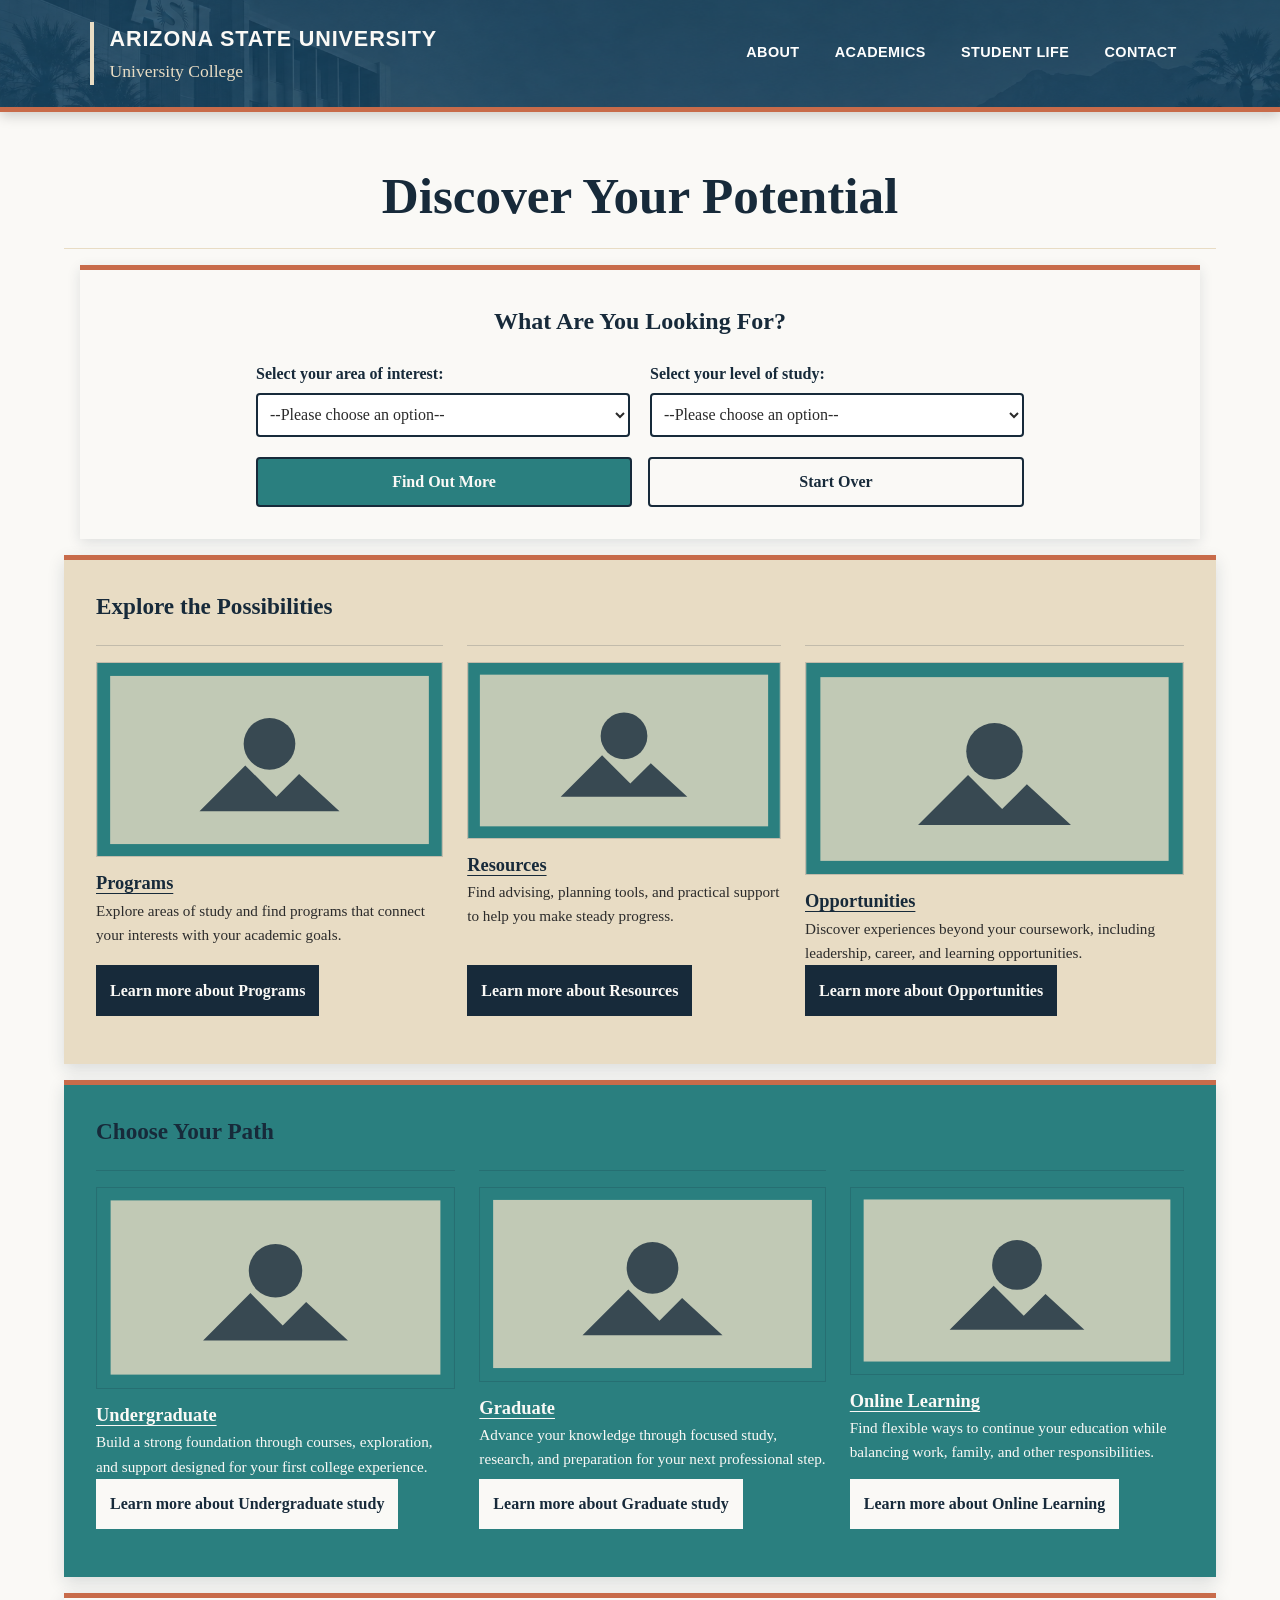
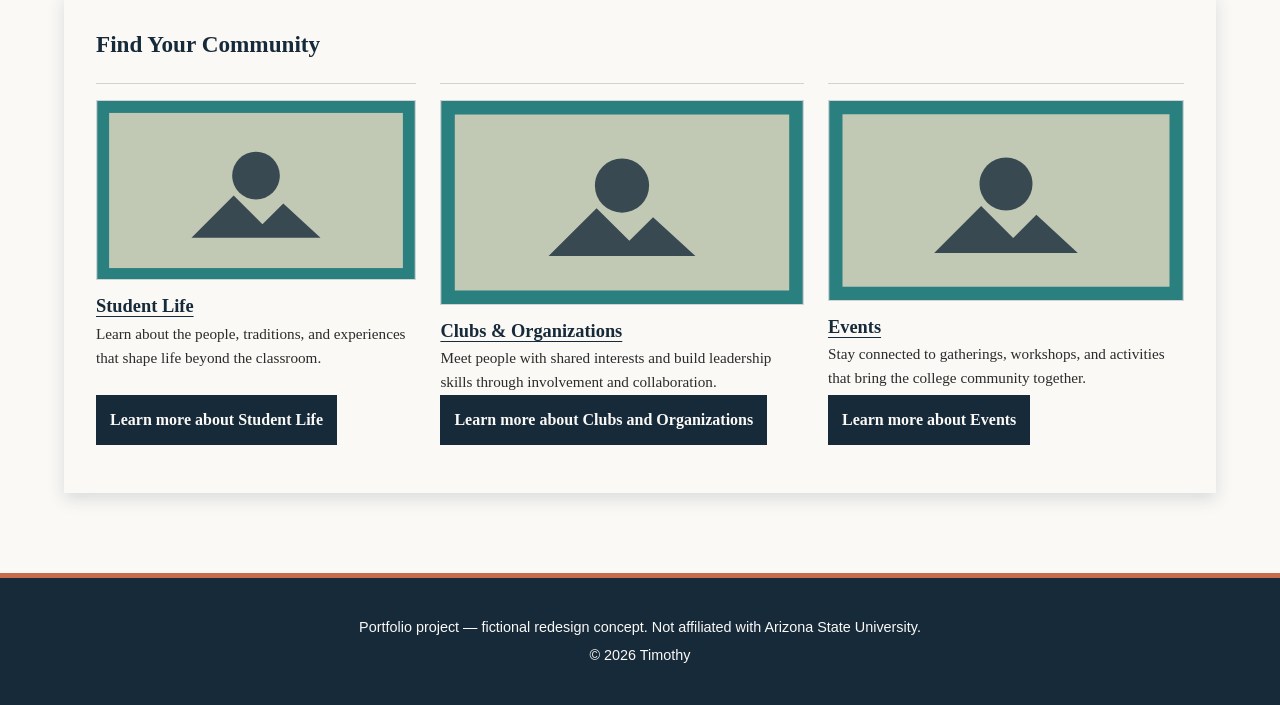
==== commit 0fca0220: "Update under construction links with specific section titles for clarity" ====
--- a/index.html
+++ b/index.html
@@ -79,19 +79,19 @@
                         <img src="assets/subsection-placeholder.svg" alt="">
                         <h3 class="subsection-title">Programs</h3>
                         <p>Explore areas of study and find programs that connect your interests with your academic goals.</p>
-                        <a class="learn-more" href="under-construction.html">Learn more</a>
+                        <a class="learn-more" href="under-construction.html">Learn more about Programs</a>
                     </li>
                     <li>
                         <img src="assets/subsection-placeholder.svg" alt="">
                         <h3 class="subsection-title">Resources</h3>
                         <p>Find advising, planning tools, and practical support to help you make steady progress.</p>
-                        <a class="learn-more" href="under-construction.html">Learn more</a>
+                        <a class="learn-more" href="under-construction.html">Learn more about Resources</a>
                     </li>
                     <li>
                         <img src="assets/subsection-placeholder.svg" alt="">
                         <h3 class="subsection-title">Opportunities</h3>
                         <p>Discover experiences beyond your coursework, including leadership, career, and learning opportunities.</p>
-                        <a class="learn-more" href="under-construction.html">Learn more</a>
+                        <a class="learn-more" href="under-construction.html">Learn more about Opportunities</a>
                     </li>
                 </ul>
         </section>
@@ -102,19 +102,19 @@
                         <img src="assets/subsection-placeholder.svg" alt="">
                         <h3 class="subsection-title">Undergraduate</h3>
                         <p>Build a strong foundation through courses, exploration, and support designed for your first college experience.</p>
-                        <a class="learn-more" href="under-construction.html">Learn more</a>
+                        <a class="learn-more" href="under-construction.html">Learn more about Undergraduate study</a>
                     </li>
                     <li>
                         <img src="assets/subsection-placeholder.svg" alt="">
                         <h3 class="subsection-title">Graduate</h3>
                         <p>Advance your knowledge through focused study, research, and preparation for your next professional step.</p>
-                        <a class="learn-more" href="under-construction.html">Learn more</a>
+                        <a class="learn-more" href="under-construction.html">Learn more about Graduate study</a>
                     </li>
                     <li>
                         <img src="assets/subsection-placeholder.svg" alt="">
                         <h3 class="subsection-title">Online Learning</h3>
                         <p>Find flexible ways to continue your education while balancing work, family, and other responsibilities.</p>
-                        <a class="learn-more" href="under-construction.html">Learn more</a>
+                        <a class="learn-more" href="under-construction.html">Learn more about Online Learning</a>
                     </li>
                 </ul>
         </section>
@@ -125,19 +125,19 @@
                         <img src="assets/subsection-placeholder.svg" alt="">
                         <h3 class="subsection-title">Student Life</h3>
                         <p>Learn about the people, traditions, and experiences that shape life beyond the classroom.</p>
-                        <a class="learn-more" href="under-construction.html">Learn more</a>
+                        <a class="learn-more" href="under-construction.html">Learn more about Student Life</a>
                     </li>
                     <li>
                         <img src="assets/subsection-placeholder.svg" alt="">
                         <h3 class="subsection-title">Clubs &amp; Organizations</h3>
                         <p>Meet people with shared interests and build leadership skills through involvement and collaboration.</p>
-                        <a class="learn-more" href="under-construction.html">Learn more</a>
+                        <a class="learn-more" href="under-construction.html">Learn more about Clubs and Organizations</a>
                     </li>
                     <li>
                         <img src="assets/subsection-placeholder.svg" alt="">
                         <h3 class="subsection-title">Events</h3>
                         <p>Stay connected to gatherings, workshops, and activities that bring the college community together.</p>
-                        <a class="learn-more" href="under-construction.html">Learn more</a>
+                        <a class="learn-more" href="under-construction.html">Learn more about Events</a>
                     </li>
             </ul>
         </section>
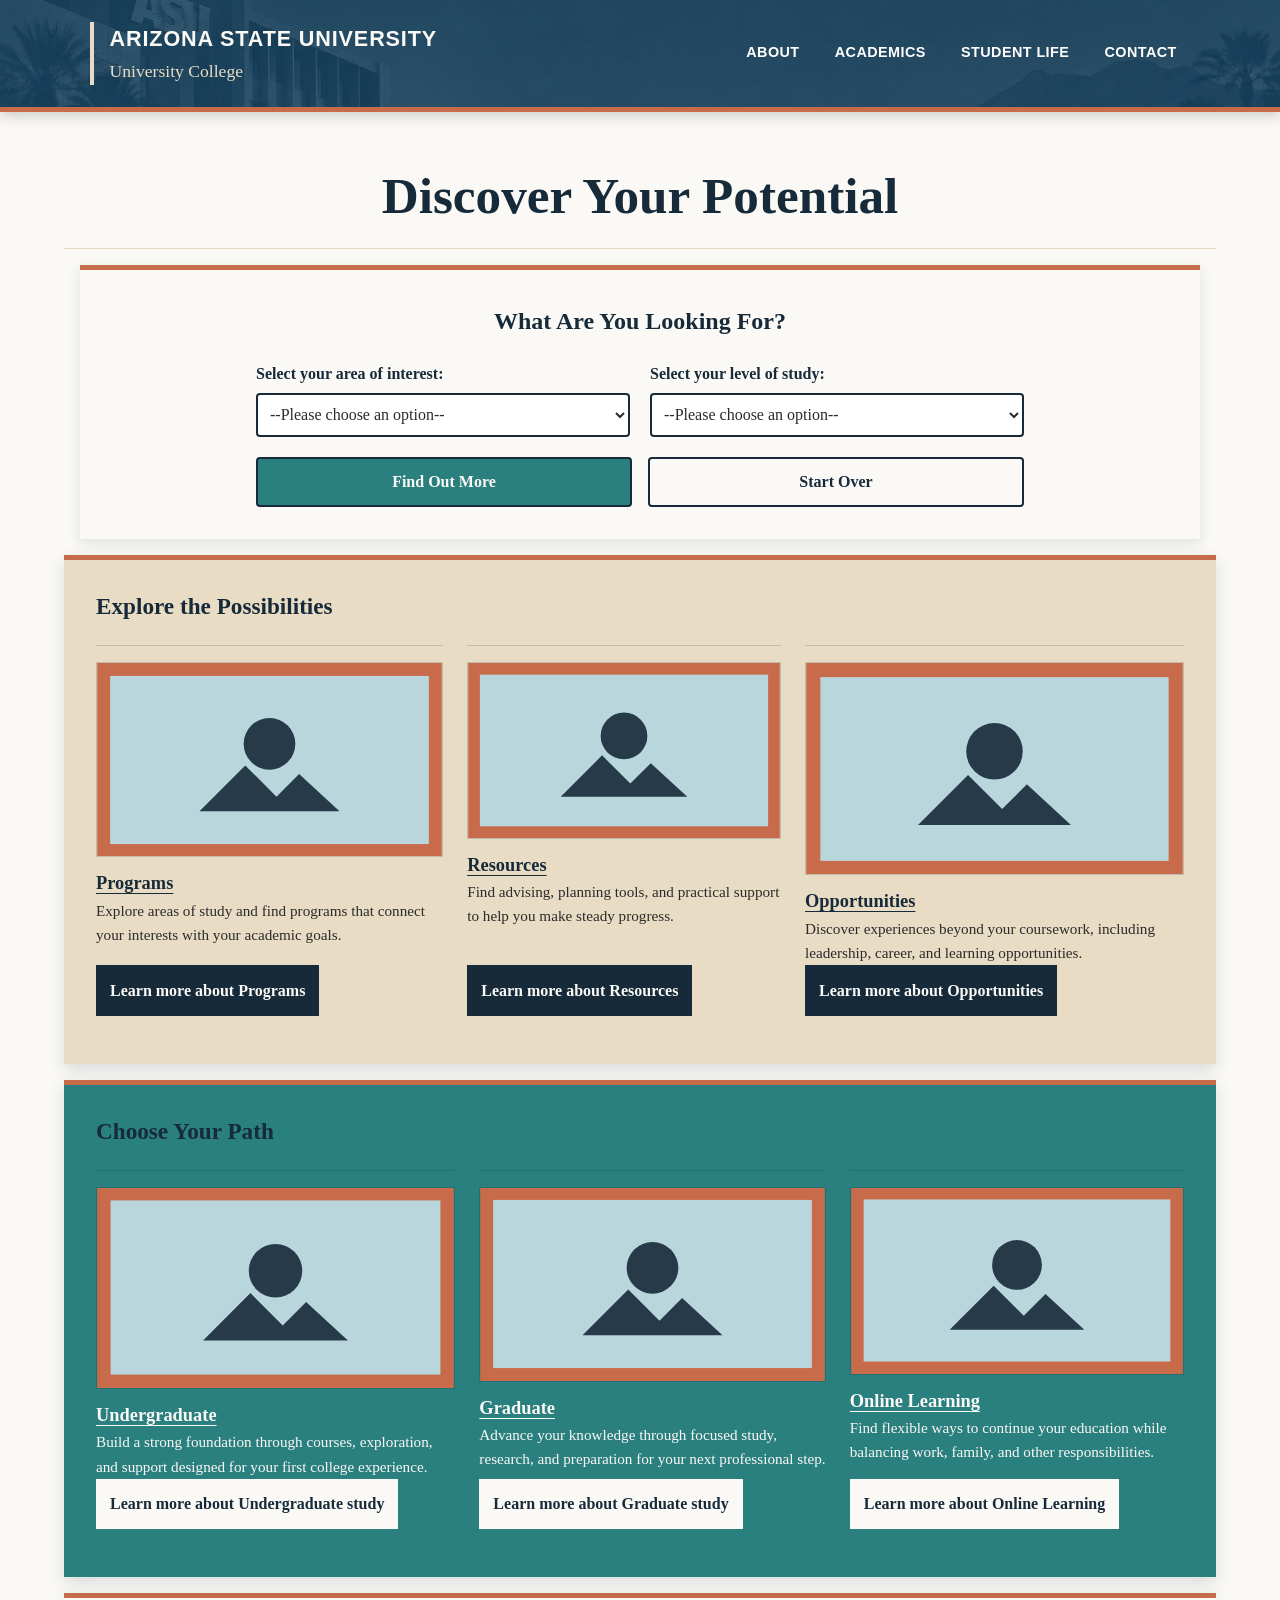
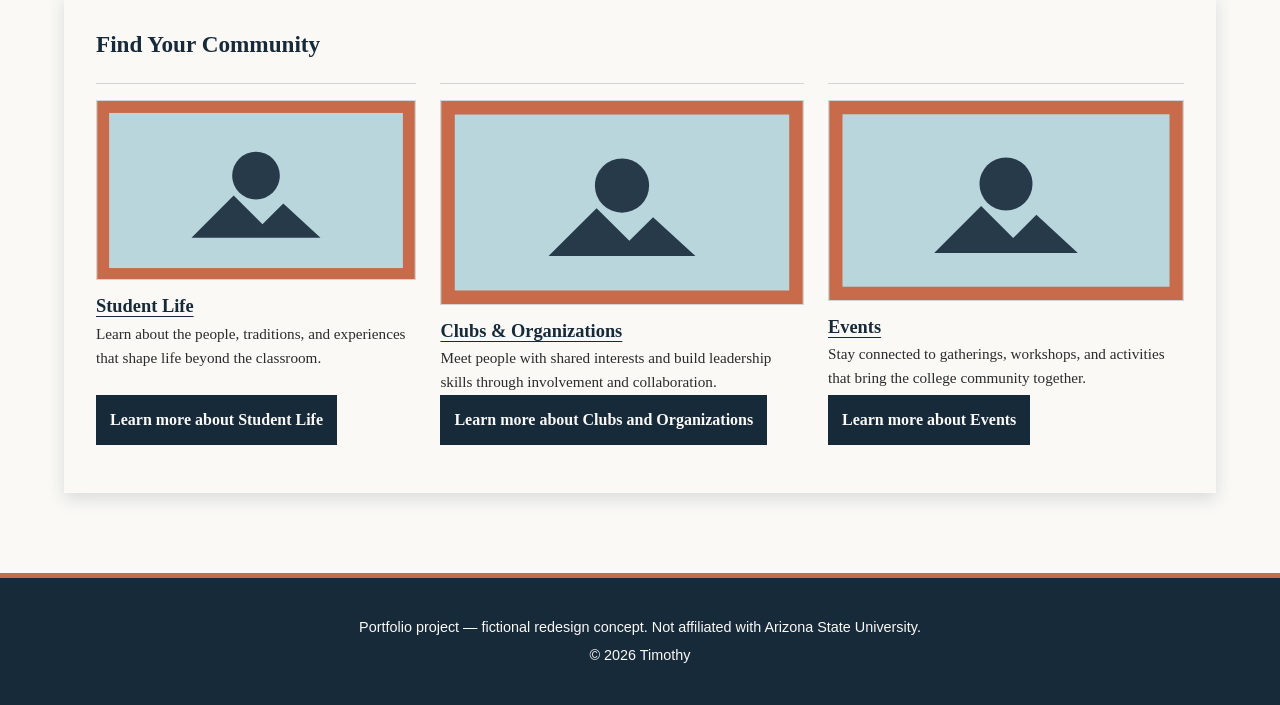
==== commit 0bd55f83: "Replace placeholder images with new accent versions and add additional placeholder SVGs for improved" ====
--- a/index.html
+++ b/index.html
@@ -76,19 +76,19 @@
             <h2>Explore the Possibilities</h2>
                 <ul>   
                     <li>
-                        <img src="assets/subsection-placeholder.svg" alt="">
+                        <img src="assets/subsection-placeholder-accent.svg" alt="">
                         <h3 class="subsection-title">Programs</h3>
                         <p>Explore areas of study and find programs that connect your interests with your academic goals.</p>
                         <a class="learn-more" href="under-construction.html">Learn more about Programs</a>
                     </li>
                     <li>
-                        <img src="assets/subsection-placeholder.svg" alt="">
+                        <img src="assets/subsection-placeholder-accent.svg" alt="">
                         <h3 class="subsection-title">Resources</h3>
                         <p>Find advising, planning tools, and practical support to help you make steady progress.</p>
                         <a class="learn-more" href="under-construction.html">Learn more about Resources</a>
                     </li>
                     <li>
-                        <img src="assets/subsection-placeholder.svg" alt="">
+                        <img src="assets/subsection-placeholder-accent.svg" alt="">
                         <h3 class="subsection-title">Opportunities</h3>
                         <p>Discover experiences beyond your coursework, including leadership, career, and learning opportunities.</p>
                         <a class="learn-more" href="under-construction.html">Learn more about Opportunities</a>
@@ -99,19 +99,19 @@
             <h2>Choose Your Path</h2>
                 <ul>
                     <li>
-                        <img src="assets/subsection-placeholder.svg" alt="">
+                        <img src="assets/subsection-placeholder-accent.svg" alt="">
                         <h3 class="subsection-title">Undergraduate</h3>
                         <p>Build a strong foundation through courses, exploration, and support designed for your first college experience.</p>
                         <a class="learn-more" href="under-construction.html">Learn more about Undergraduate study</a>
                     </li>
                     <li>
-                        <img src="assets/subsection-placeholder.svg" alt="">
+                        <img src="assets/subsection-placeholder-accent.svg" alt="">
                         <h3 class="subsection-title">Graduate</h3>
                         <p>Advance your knowledge through focused study, research, and preparation for your next professional step.</p>
                         <a class="learn-more" href="under-construction.html">Learn more about Graduate study</a>
                     </li>
                     <li>
-                        <img src="assets/subsection-placeholder.svg" alt="">
+                        <img src="assets/subsection-placeholder-accent.svg" alt="">
                         <h3 class="subsection-title">Online Learning</h3>
                         <p>Find flexible ways to continue your education while balancing work, family, and other responsibilities.</p>
                         <a class="learn-more" href="under-construction.html">Learn more about Online Learning</a>
@@ -122,19 +122,19 @@
             <h2>Find Your Community</h2>
                 <ul>
                     <li>
-                        <img src="assets/subsection-placeholder.svg" alt="">
+                        <img src="assets/subsection-placeholder-accent.svg" alt="">
                         <h3 class="subsection-title">Student Life</h3>
                         <p>Learn about the people, traditions, and experiences that shape life beyond the classroom.</p>
                         <a class="learn-more" href="under-construction.html">Learn more about Student Life</a>
                     </li>
                     <li>
-                        <img src="assets/subsection-placeholder.svg" alt="">
+                        <img src="assets/subsection-placeholder-accent.svg" alt="">
                         <h3 class="subsection-title">Clubs &amp; Organizations</h3>
                         <p>Meet people with shared interests and build leadership skills through involvement and collaboration.</p>
                         <a class="learn-more" href="under-construction.html">Learn more about Clubs and Organizations</a>
                     </li>
                     <li>
-                        <img src="assets/subsection-placeholder.svg" alt="">
+                        <img src="assets/subsection-placeholder-accent.svg" alt="">
                         <h3 class="subsection-title">Events</h3>
                         <p>Stay connected to gatherings, workshops, and activities that bring the college community together.</p>
                         <a class="learn-more" href="under-construction.html">Learn more about Events</a>
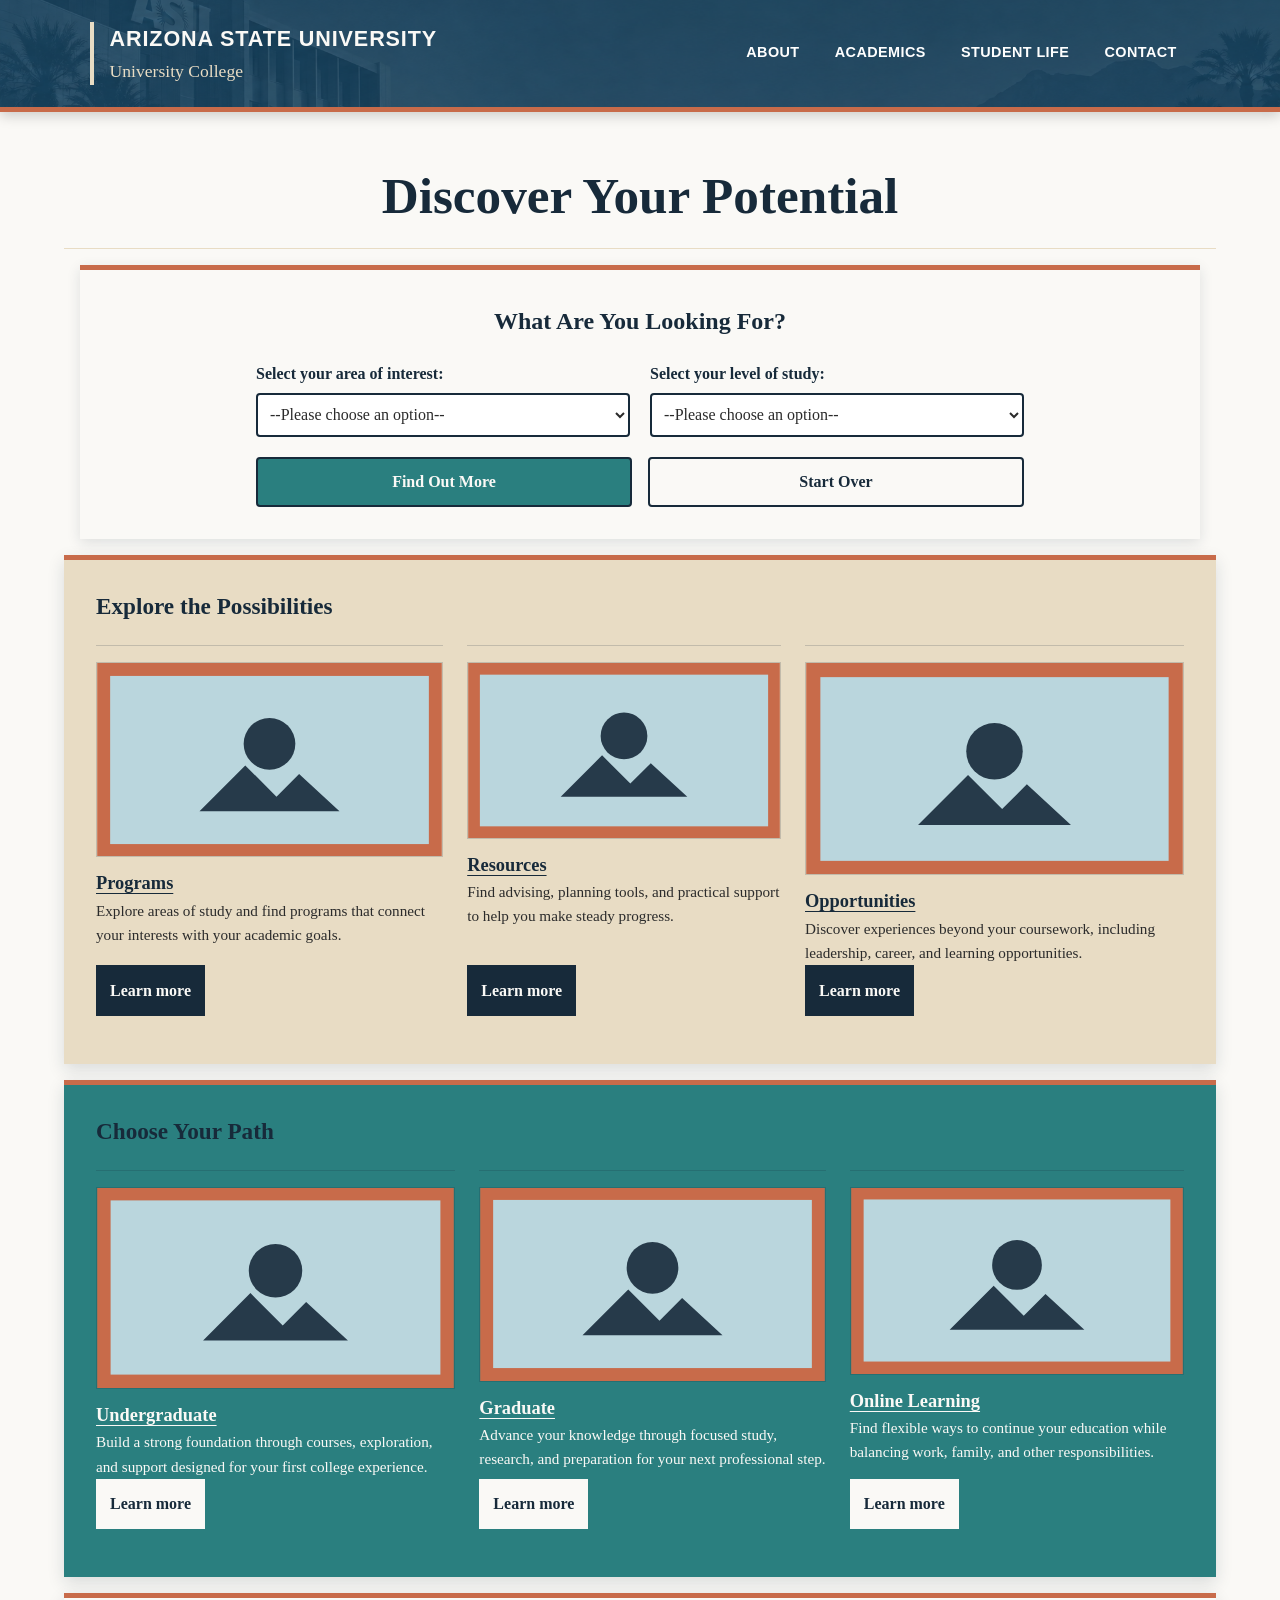
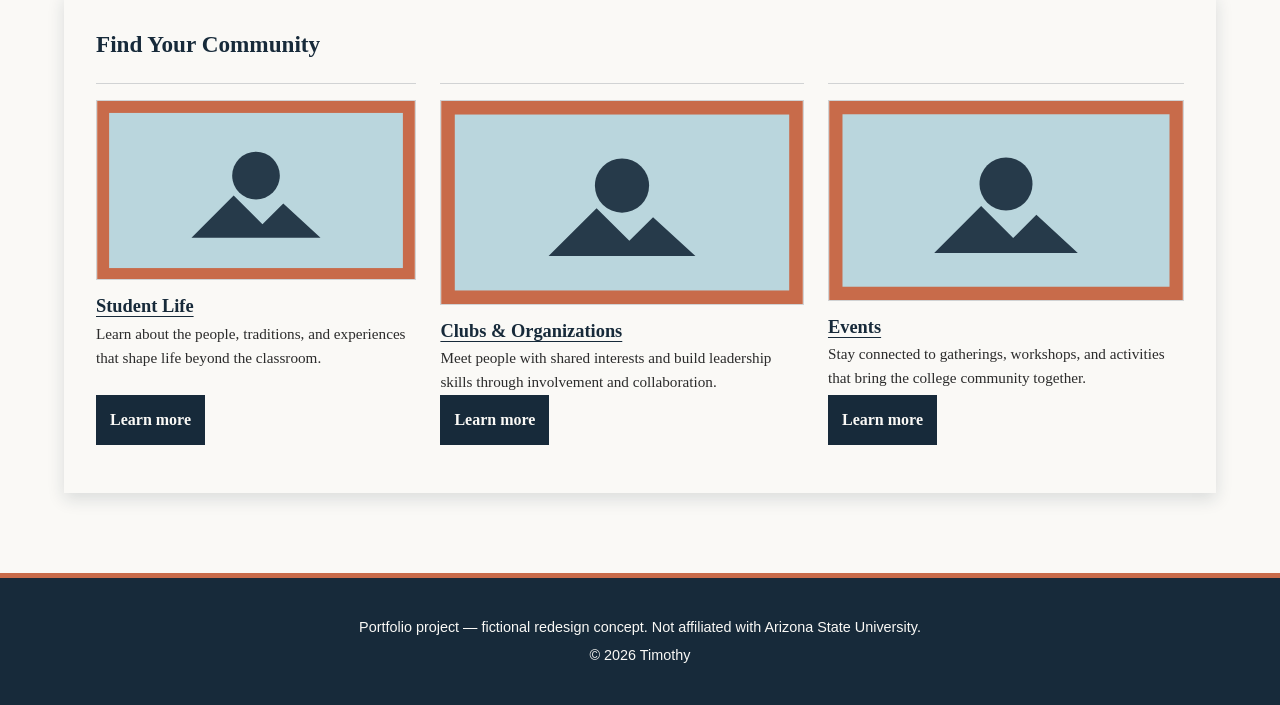
==== commit f7dd3e03: "Simplify "Learn more about" links to "Learn more" for consistency across sections" ====
--- a/index.html
+++ b/index.html
@@ -79,19 +79,19 @@
                         <img src="assets/subsection-placeholder-accent.svg" alt="">
                         <h3 class="subsection-title">Programs</h3>
                         <p>Explore areas of study and find programs that connect your interests with your academic goals.</p>
-                        <a class="learn-more" href="under-construction.html">Learn more about Programs</a>
+                        <a class="learn-more" href="under-construction.html">Learn more</a>
                     </li>
                     <li>
                         <img src="assets/subsection-placeholder-accent.svg" alt="">
                         <h3 class="subsection-title">Resources</h3>
                         <p>Find advising, planning tools, and practical support to help you make steady progress.</p>
-                        <a class="learn-more" href="under-construction.html">Learn more about Resources</a>
+                        <a class="learn-more" href="under-construction.html">Learn more</a>
                     </li>
                     <li>
                         <img src="assets/subsection-placeholder-accent.svg" alt="">
                         <h3 class="subsection-title">Opportunities</h3>
                         <p>Discover experiences beyond your coursework, including leadership, career, and learning opportunities.</p>
-                        <a class="learn-more" href="under-construction.html">Learn more about Opportunities</a>
+                        <a class="learn-more" href="under-construction.html">Learn more</a>
                     </li>
                 </ul>
         </section>
@@ -102,19 +102,19 @@
                         <img src="assets/subsection-placeholder-accent.svg" alt="">
                         <h3 class="subsection-title">Undergraduate</h3>
                         <p>Build a strong foundation through courses, exploration, and support designed for your first college experience.</p>
-                        <a class="learn-more" href="under-construction.html">Learn more about Undergraduate study</a>
+                        <a class="learn-more" href="under-construction.html">Learn more</a>
                     </li>
                     <li>
                         <img src="assets/subsection-placeholder-accent.svg" alt="">
                         <h3 class="subsection-title">Graduate</h3>
                         <p>Advance your knowledge through focused study, research, and preparation for your next professional step.</p>
-                        <a class="learn-more" href="under-construction.html">Learn more about Graduate study</a>
+                        <a class="learn-more" href="under-construction.html">Learn more</a>
                     </li>
                     <li>
                         <img src="assets/subsection-placeholder-accent.svg" alt="">
                         <h3 class="subsection-title">Online Learning</h3>
                         <p>Find flexible ways to continue your education while balancing work, family, and other responsibilities.</p>
-                        <a class="learn-more" href="under-construction.html">Learn more about Online Learning</a>
+                        <a class="learn-more" href="under-construction.html">Learn more</a>
                     </li>
                 </ul>
         </section>
@@ -125,19 +125,19 @@
                         <img src="assets/subsection-placeholder-accent.svg" alt="">
                         <h3 class="subsection-title">Student Life</h3>
                         <p>Learn about the people, traditions, and experiences that shape life beyond the classroom.</p>
-                        <a class="learn-more" href="under-construction.html">Learn more about Student Life</a>
+                        <a class="learn-more" href="under-construction.html">Learn more</a>
                     </li>
                     <li>
                         <img src="assets/subsection-placeholder-accent.svg" alt="">
                         <h3 class="subsection-title">Clubs &amp; Organizations</h3>
                         <p>Meet people with shared interests and build leadership skills through involvement and collaboration.</p>
-                        <a class="learn-more" href="under-construction.html">Learn more about Clubs and Organizations</a>
+                        <a class="learn-more" href="under-construction.html">Learn more</a>
                     </li>
                     <li>
                         <img src="assets/subsection-placeholder-accent.svg" alt="">
                         <h3 class="subsection-title">Events</h3>
                         <p>Stay connected to gatherings, workshops, and activities that bring the college community together.</p>
-                        <a class="learn-more" href="under-construction.html">Learn more about Events</a>
+                        <a class="learn-more" href="under-construction.html">Learn more</a>
                     </li>
             </ul>
         </section>
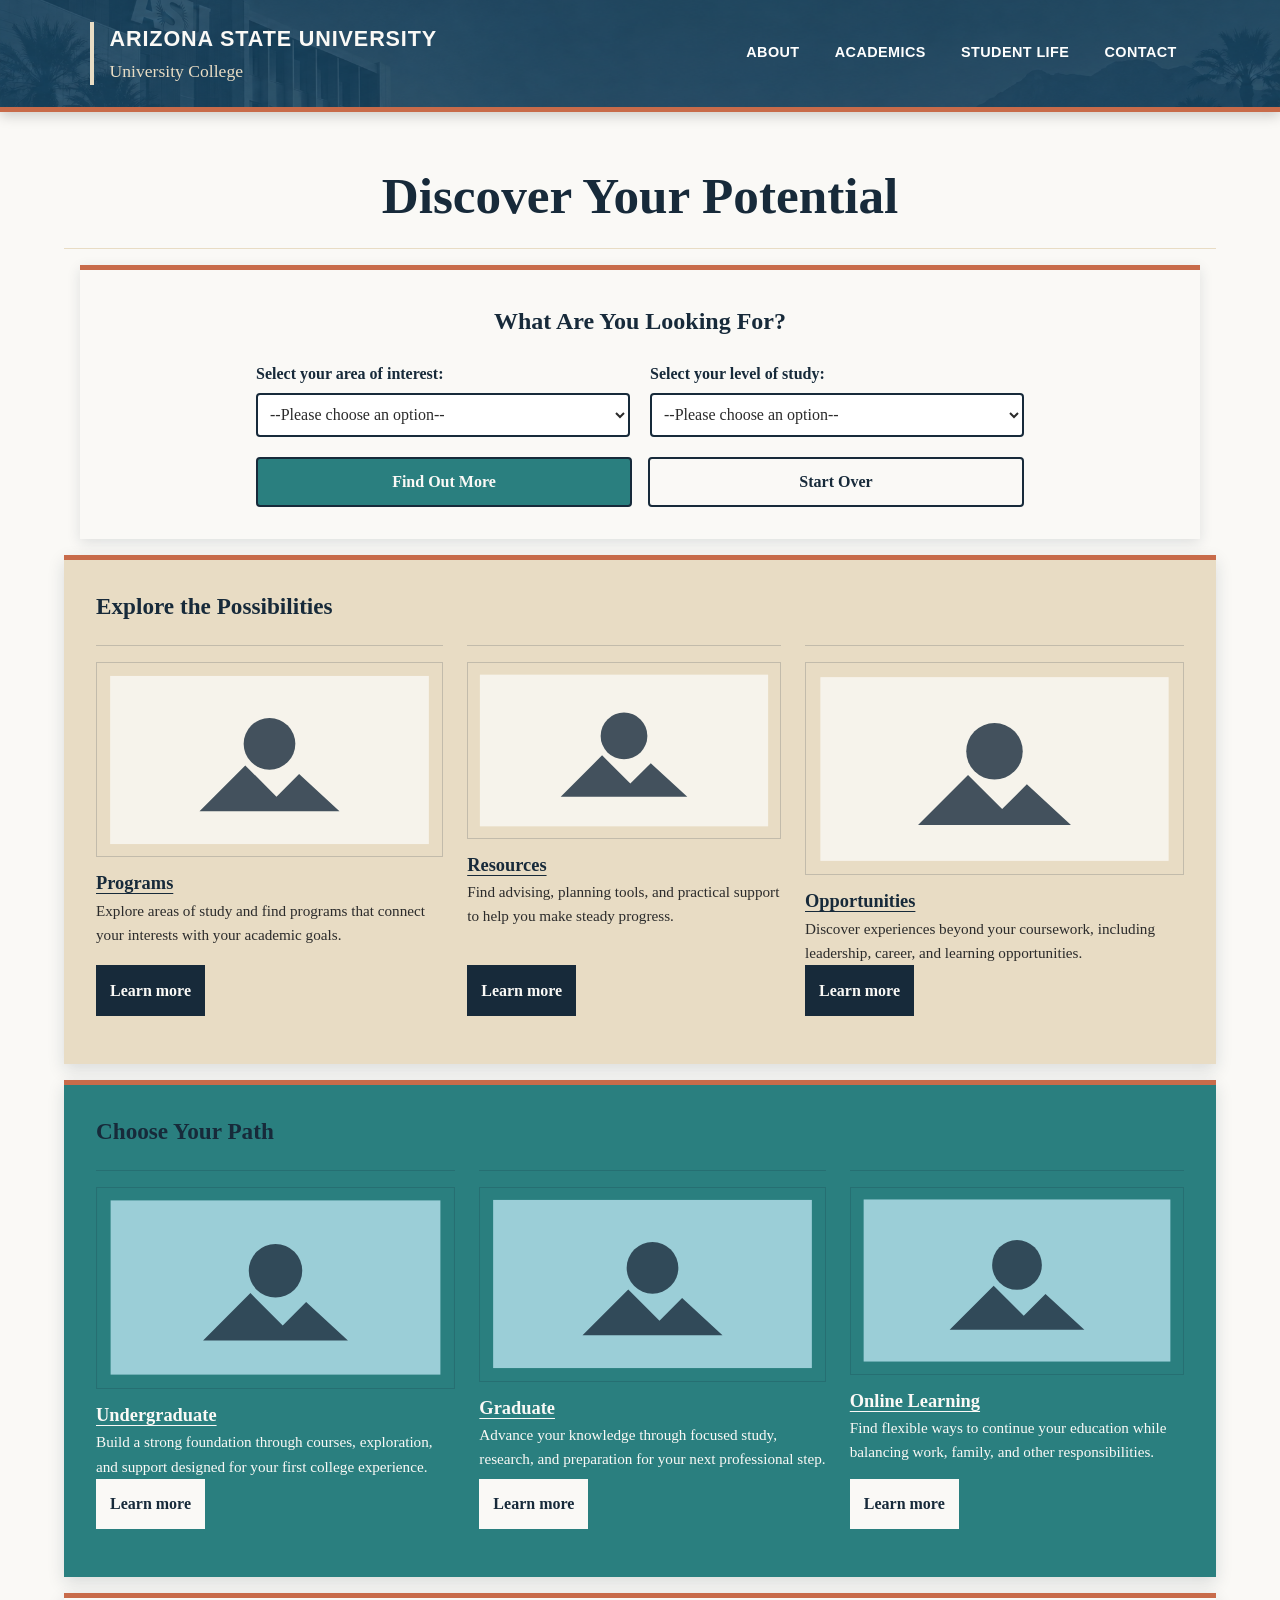
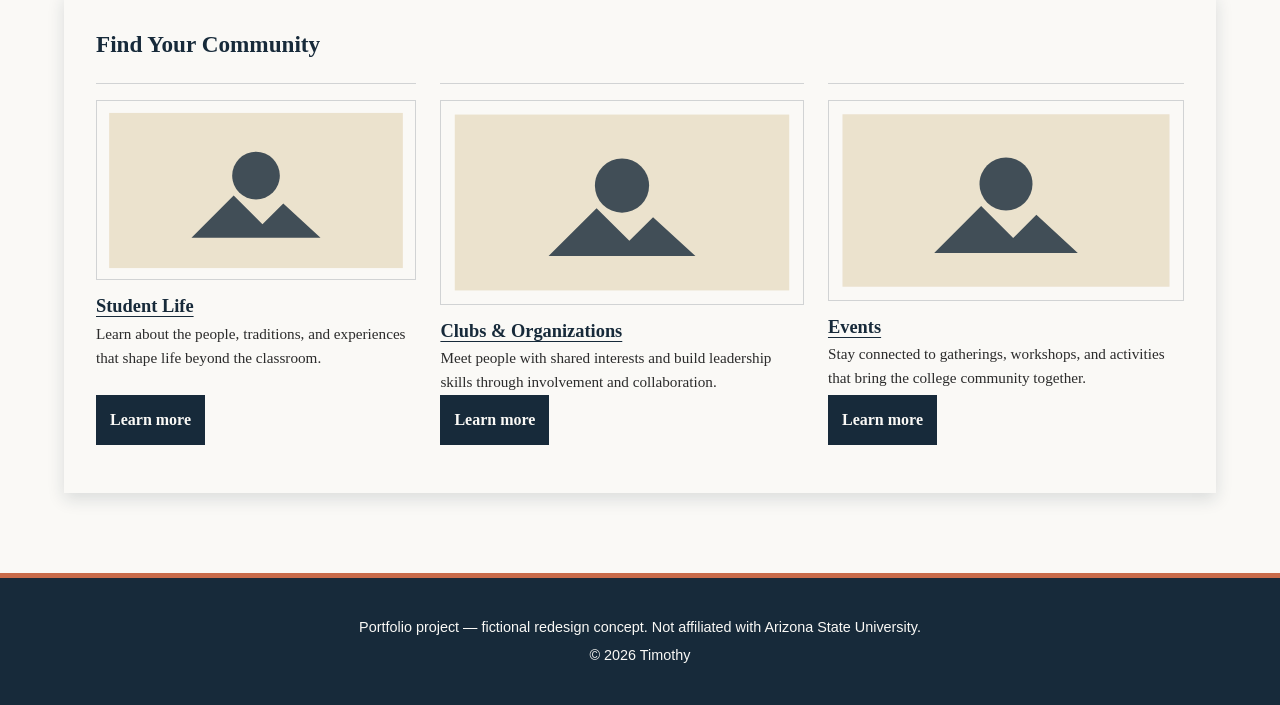
==== commit afbdef3d: "Update placeholder images for design consistency across sections" ====
--- a/index.html
+++ b/index.html
@@ -76,19 +76,19 @@
             <h2>Explore the Possibilities</h2>
                 <ul>   
                     <li>
-                        <img src="assets/subsection-placeholder-accent.svg" alt="">
+                        <img src="assets/subsection-placeholder-sand.svg" alt="">
                         <h3 class="subsection-title">Programs</h3>
                         <p>Explore areas of study and find programs that connect your interests with your academic goals.</p>
                         <a class="learn-more" href="under-construction.html">Learn more</a>
                     </li>
                     <li>
-                        <img src="assets/subsection-placeholder-accent.svg" alt="">
+                        <img src="assets/subsection-placeholder-sand.svg" alt="">
                         <h3 class="subsection-title">Resources</h3>
                         <p>Find advising, planning tools, and practical support to help you make steady progress.</p>
                         <a class="learn-more" href="under-construction.html">Learn more</a>
                     </li>
                     <li>
-                        <img src="assets/subsection-placeholder-accent.svg" alt="">
+                        <img src="assets/subsection-placeholder-sand.svg" alt="">
                         <h3 class="subsection-title">Opportunities</h3>
                         <p>Discover experiences beyond your coursework, including leadership, career, and learning opportunities.</p>
                         <a class="learn-more" href="under-construction.html">Learn more</a>
@@ -99,19 +99,19 @@
             <h2>Choose Your Path</h2>
                 <ul>
                     <li>
-                        <img src="assets/subsection-placeholder-accent.svg" alt="">
+                        <img src="assets/subsection-placeholder-teal.svg" alt="">
                         <h3 class="subsection-title">Undergraduate</h3>
                         <p>Build a strong foundation through courses, exploration, and support designed for your first college experience.</p>
                         <a class="learn-more" href="under-construction.html">Learn more</a>
                     </li>
                     <li>
-                        <img src="assets/subsection-placeholder-accent.svg" alt="">
+                        <img src="assets/subsection-placeholder-teal.svg" alt="">
                         <h3 class="subsection-title">Graduate</h3>
                         <p>Advance your knowledge through focused study, research, and preparation for your next professional step.</p>
                         <a class="learn-more" href="under-construction.html">Learn more</a>
                     </li>
                     <li>
-                        <img src="assets/subsection-placeholder-accent.svg" alt="">
+                        <img src="assets/subsection-placeholder-teal.svg" alt="">
                         <h3 class="subsection-title">Online Learning</h3>
                         <p>Find flexible ways to continue your education while balancing work, family, and other responsibilities.</p>
                         <a class="learn-more" href="under-construction.html">Learn more</a>
@@ -122,19 +122,19 @@
             <h2>Find Your Community</h2>
                 <ul>
                     <li>
-                        <img src="assets/subsection-placeholder-accent.svg" alt="">
+                        <img src="assets/subsection-placeholder-off-white.svg" alt="">
                         <h3 class="subsection-title">Student Life</h3>
                         <p>Learn about the people, traditions, and experiences that shape life beyond the classroom.</p>
                         <a class="learn-more" href="under-construction.html">Learn more</a>
                     </li>
                     <li>
-                        <img src="assets/subsection-placeholder-accent.svg" alt="">
+                        <img src="assets/subsection-placeholder-off-white.svg" alt="">
                         <h3 class="subsection-title">Clubs &amp; Organizations</h3>
                         <p>Meet people with shared interests and build leadership skills through involvement and collaboration.</p>
                         <a class="learn-more" href="under-construction.html">Learn more</a>
                     </li>
                     <li>
-                        <img src="assets/subsection-placeholder-accent.svg" alt="">
+                        <img src="assets/subsection-placeholder-off-white.svg" alt="">
                         <h3 class="subsection-title">Events</h3>
                         <p>Stay connected to gatherings, workshops, and activities that bring the college community together.</p>
                         <a class="learn-more" href="under-construction.html">Learn more</a>
